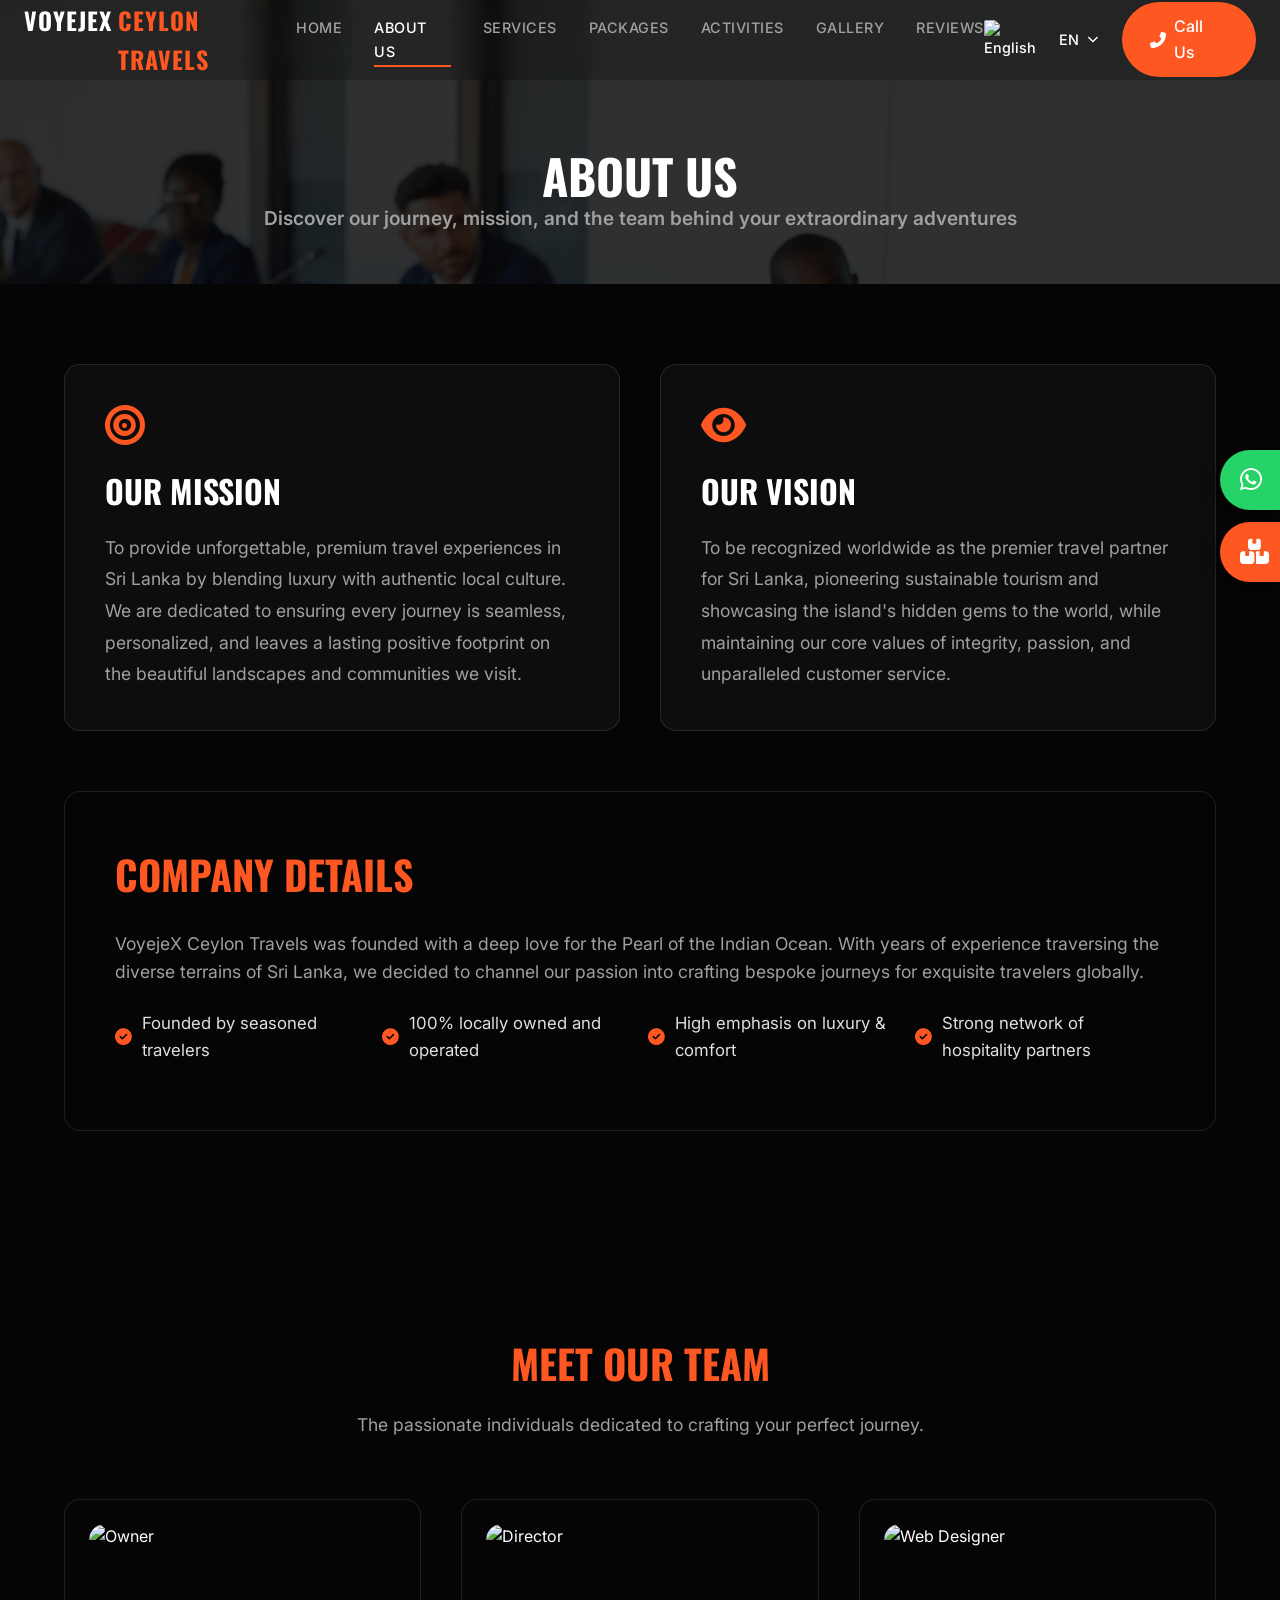
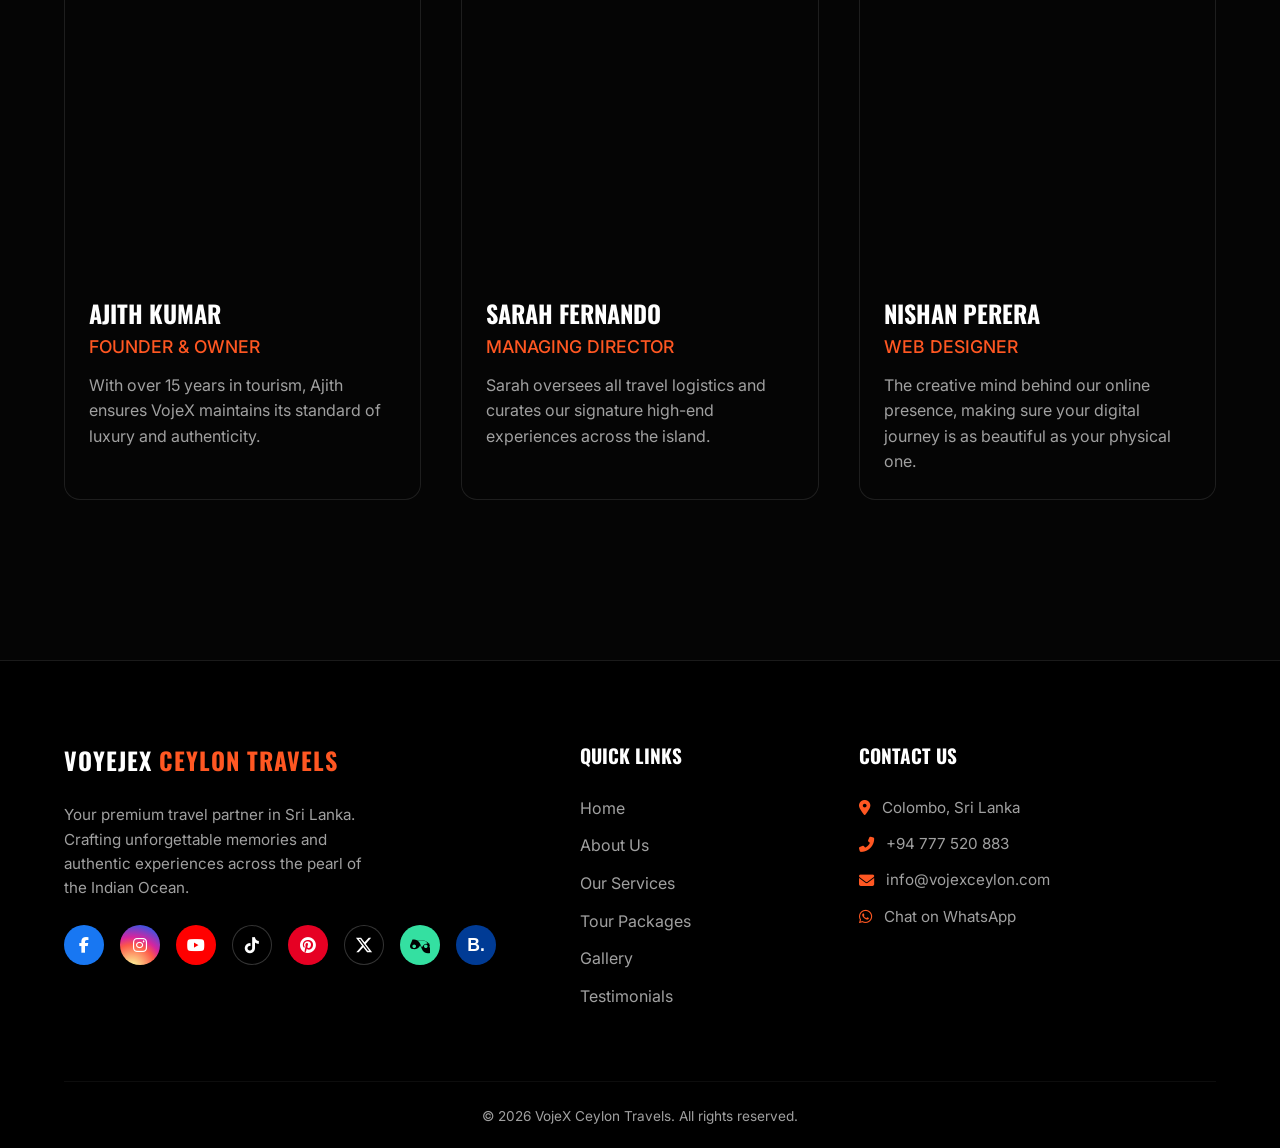
==== about.html @ 643b63f1 "Add files via upload" ====
<!DOCTYPE html>
<html lang="en">

<head>
    <meta charset="UTF-8">
    <meta name="viewport" content="width=device-width, initial-scale=1.0">
    <title>About Us - VojeX Ceylon Travels</title>
    <meta name="description"
        content="Discover our journey, mission, and the team behind your extraordinary adventures with VojeX Ceylon Travels.">
    <link
        href="https://fonts.googleapis.com/css2?family=Inter:wght@300;400;500;600&family=Oswald:wght@500;700&display=swap"
        rel="stylesheet">
    <link rel="stylesheet" href="https://cdnjs.cloudflare.com/ajax/libs/font-awesome/6.4.0/css/all.min.css">
    <link rel="stylesheet" href="styles.css">
</head>

<body>
    <!-- Header -->
    <header id="main-header">
        <div class="header-container">
            <a href="#" class="logo">
                <span class="logo-text">VoyejeX</span> <span class="logo-highlight">Ceylon Travels</span>
            </a>

            <nav class="desktop-nav" id="main-nav">
                <a href="index.html" class="nav-link">Home</a>
                <a href="about.html" class="nav-link active">About Us</a>
                <a href="index.html#services" class="nav-link">Services</a>
                <a href="packages.html" class="nav-link">Packages</a>
                <a href="index.html#activities" class="nav-link">Activities</a>
                <a href="gallery.html" class="nav-link">Gallery</a>
                <a href="index.html#reviews" class="nav-link">Reviews</a>
            </nav>

            <div class="header-actions">
                <div class="lang-container" style="position: relative;">
                    <div class="lang-switcher" id="lang-btn">
                        <img src="https://flagcdn.com/w20/gb.png" alt="English" id="current-lang-img">
                        <span id="current-lang-text">EN</span>
                        <i class="fas fa-chevron-down text-xs"></i>
                    </div>
                    <div class="lang-dropdown" id="lang-menu">
                        <a href="#" data-lang="en" data-flag="gb" class="lang-option"><img
                                src="https://flagcdn.com/w20/gb.png" alt="English"> English</a>
                        <a href="#" data-lang="ar" data-flag="sa" class="lang-option"><img
                                src="https://flagcdn.com/w20/sa.png" alt="Arabic"> Arabic</a>
                        <a href="#" data-lang="zh-CN" data-flag="cn" class="lang-option"><img
                                src="https://flagcdn.com/w20/cn.png" alt="Chinese"> Chinese</a>
                        <a href="#" data-lang="nl" data-flag="nl" class="lang-option"><img
                                src="https://flagcdn.com/w20/nl.png" alt="Dutch"> Dutch</a>
                        <a href="#" data-lang="fr" data-flag="fr" class="lang-option"><img
                                src="https://flagcdn.com/w20/fr.png" alt="French"> French</a>
                        <a href="#" data-lang="de" data-flag="de" class="lang-option"><img
                                src="https://flagcdn.com/w20/de.png" alt="German"> German</a>
                        <a href="#" data-lang="it" data-flag="it" class="lang-option"><img
                                src="https://flagcdn.com/w20/it.png" alt="Italian"> Italian</a>
                        <a href="#" data-lang="pt" data-flag="pt" class="lang-option"><img
                                src="https://flagcdn.com/w20/pt.png" alt="Portuguese"> Portuguese</a>
                        <a href="#" data-lang="ru" data-flag="ru" class="lang-option"><img
                                src="https://flagcdn.com/w20/ru.png" alt="Russian"> Russian</a>
                        <a href="#" data-lang="es" data-flag="es" class="lang-option"><img
                                src="https://flagcdn.com/w20/es.png" alt="Spanish"> Spanish</a>
                    </div>
                </div>
                <a href="tel:+94777520883" class="btn btn-primary btn-pill header-btn">
                    <i class="fas fa-phone-alt"></i> <span>Call Us</span>
                </a>
                <button class="hamburger" id="menu-btn" aria-label="Toggle Menu">
                    <span class="bar"></span>
                    <span class="bar"></span>
                    <span class="bar"></span>
                </button>
            </div>
        </div>
    </header>

    <main>
        <!-- Page Header -->
        <section class="page-header" id="about-page"
            style="padding-top: 150px; padding-bottom: 50px; text-align: center;">
            <div class="container fade-up">
                <h1 class="title" style="font-size: 3rem; color: white;">About Us</h1>
                <p class="subtitle"
                    style="color: var(--clr-text-muted); font-size: 1.2rem; text-transform: none; letter-spacing: normal;">
                    Discover our journey, mission, and the team behind your extraordinary adventures</p>
            </div>
        </section>

        <!-- Mission & Vision Section -->
        <section class="section about-info" style="padding-top: 80px;">
            <div class="container">
                <div class="about-grid">
                    <div class="about-card fade-up"
                        style="background: var(--clr-bg-card); padding: 40px; border-radius: var(--radius-card); border: 1px solid var(--clr-border);">
                        <i class="fas fa-bullseye text-primary" style="font-size: 2.5rem; margin-bottom: 20px;"></i>
                        <h2 style="font-size: 2rem; margin-bottom: 16px; color: white;">Our Mission</h2>
                        <p style="color: var(--clr-text-muted); font-size: 1.1rem; line-height: 1.8;">To provide
                            unforgettable, premium travel experiences in Sri Lanka by blending luxury with authentic
                            local culture. We are dedicated to ensuring every journey is seamless, personalized, and
                            leaves a lasting positive footprint on the beautiful landscapes and communities we visit.
                        </p>
                    </div>
                    <div class="about-card fade-up delay-1"
                        style="background: var(--clr-bg-card); padding: 40px; border-radius: var(--radius-card); border: 1px solid var(--clr-border);">
                        <i class="fas fa-eye text-primary" style="font-size: 2.5rem; margin-bottom: 20px;"></i>
                        <h2 style="font-size: 2rem; margin-bottom: 16px; color: white;">Our Vision</h2>
                        <p style="color: var(--clr-text-muted); font-size: 1.1rem; line-height: 1.8;">To be recognized
                            worldwide as the premier travel partner for Sri Lanka, pioneering sustainable tourism and
                            showcasing the island's hidden gems to the world, while maintaining our core values of
                            integrity, passion, and unparalleled customer service.</p>
                    </div>
                </div>

                <div class="company-details fade-up delay-2"
                    style="background: var(--clr-bg); padding: 50px; border-radius: var(--radius-card); border: 1px solid var(--clr-border); backdrop-filter: blur(10px);">
                    <h2 class="section-title" style="text-align: left; margin-bottom: 24px;">Company Details</h2>
                    <p style="color: var(--clr-text-muted); margin-bottom: 24px; font-size: 1.1rem;">VoyejeX Ceylon
                        Travels was founded with a deep love for the Pearl of the Indian Ocean. With years of experience
                        traversing the diverse terrains of Sri Lanka, we decided to channel our passion into crafting
                        bespoke journeys for exquisite travelers globally.</p>
                    <ul class="check-list"
                        style="display: grid; grid-template-columns: repeat(auto-fit, minmax(250px, 1fr)); gap: 16px; list-style: none;">
                        <li style="display: flex; align-items: center; gap: 10px;"><i
                                class="fas fa-check-circle text-primary"></i> Founded by seasoned travelers</li>
                        <li style="display: flex; align-items: center; gap: 10px;"><i
                                class="fas fa-check-circle text-primary"></i> 100% locally owned and operated</li>
                        <li style="display: flex; align-items: center; gap: 10px;"><i
                                class="fas fa-check-circle text-primary"></i> High emphasis on luxury & comfort</li>
                        <li style="display: flex; align-items: center; gap: 10px;"><i
                                class="fas fa-check-circle text-primary"></i> Strong network of hospitality partners
                        </li>
                    </ul>
                </div>
            </div>
        </section>

        <!-- Our Team Section -->
        <section class="section team-section" style="background-color: var(#ffffff);">
            <div class="container">
                <div class="section-header fade-up">
                    <h2 class="section-title">Meet Our Team</h2>
                    <p class="section-subtitle">The passionate individuals dedicated to crafting your perfect journey.
                    </p>
                </div>

                <div class="about-grid" style="grid-template-columns: repeat(auto-fit, minmax(300px, 1fr));">
                    <!-- Owner -->
                    <div class="team-card fade-up">
                        <div class="team-img">
                            <img src="https://images.unsplash.com/photo-1560250097-0b93528c311a?q=80&w=400&auto=format&fit=crop"
                                alt="Owner">
                        </div>
                        <h3 style="font-size: 1.5rem; color: white;">Ajith Kumar</h3>
                        <p class="text-primary"
                            style="font-weight: 500; font-size: 1.1rem; margin-bottom: 12px; text-transform: uppercase;">
                            Founder & Owner</p>
                        <p style="color: var(--clr-text-muted);">With over 15 years in tourism, Ajith ensures VojeX
                            maintains its standard of luxury and authenticity.</p>
                    </div>

                    <!-- Director -->
                    <div class="team-card fade-up delay-1">
                        <div class="team-img">
                            <img src="https://images.unsplash.com/photo-1573496359142-b8d87734a5a2?q=80&w=400&auto=format&fit=crop"
                                alt="Director">
                        </div>
                        <h3 style="font-size: 1.5rem; color: white;">Sarah Fernando</h3>
                        <p class="text-primary"
                            style="font-weight: 500; font-size: 1.1rem; margin-bottom: 12px; text-transform: uppercase;">
                            Managing Director</p>
                        <p style="color: var(--clr-text-muted);">Sarah oversees all travel logistics and curates our
                            signature high-end experiences across the island.</p>
                    </div>

                    <!-- Web Designer -->
                    <div class="team-card fade-up delay-2">
                        <div class="team-img">
                            <img src="https://images.unsplash.com/photo-1507003211169-0a1dd7228f2d?q=80&w=400&auto=format&fit=crop"
                                alt="Web Designer">
                        </div>
                        <h3 style="font-size: 1.5rem; color: white;">Nishan Perera</h3>
                        <p class="text-primary"
                            style="font-weight: 500; font-size: 1.1rem; margin-bottom: 12px; text-transform: uppercase;">
                            Web Designer</p>
                        <p style="color: var(--clr-text-muted);">The creative mind behind our online presence, making
                            sure your digital journey is as beautiful as your physical one.</p>
                    </div>
                </div>
            </div>
        </section>

    </main>

    <!-- Footer -->
    <footer class="site-footer" id="contact">
        <div class="container">
            <div class="footer-grid">
                <div class="footer-brand">
                    <a href="#" class="logo mb-4" style="display: inline-block;">
                        <span class="logo-text">VoyejeX</span> <span class="logo-highlight">Ceylon Travels</span>
                    </a>
                    <p class="footer-desc">Your premium travel partner in Sri Lanka. Crafting unforgettable memories and
                        authentic experiences across the pearl of the Indian Ocean.</p>
                    <div class="social-links">
                        <a href="https://www.facebook.com/" target="_blank"
                            style="background-color: #1877F2; color: white;" title="Facebook"><i
                                class="fab fa-facebook-f"></i></a>
                        <a href="https://www.instagram.com/" target="_blank"
                            style="background: radial-gradient(circle at 30% 107%, #fdf497 0%, #fdf497 5%, #fd5949 45%, #d6249f 60%, #285AEB 90%); color: white;"
                            title="Instagram"><i class="fab fa-instagram"></i></a>
                        <a href="https://www.youtube.com/" target="_blank"
                            style="background-color: #FF0000; color: white;" title="YouTube"><i
                                class="fab fa-youtube"></i></a>
                        <a href="https://www.tiktok.com/" target="_blank"
                            style="background-color: #000000; color: white; border: 1px solid rgba(255,255,255,0.2);"
                            title="TikTok"><i class="fab fa-tiktok"></i></a>
                        <a href="https://www.pinterest.com/" target="_blank"
                            style="background-color: #E60023; color: white;" title="Pinterest"><i
                                class="fab fa-pinterest"></i></a>
                        <a href="https://x.com/" target="_blank"
                            style="background-color: #000000; color: white; border: 1px solid rgba(255,255,255,0.2); display: flex; align-items: center; justify-content: center;"
                            title="X (Twitter)">
                            <svg xmlns="http://www.w3.org/2000/svg" height="18" viewBox="0 0 512 512" fill="white">
                                <path
                                    d="M389.2 48h70.6L305.6 224.2 487 464H345L233.7 318.6 106.5 464H35.8L200.7 275.5 26.8 48H172.4L273 180.4 389.2 48zM364.4 421.8h39.1L151.1 88h-42L364.4 421.8z" />
                            </svg>
                        </a>
                        <a href="https://www.tripadvisor.com/" target="_blank"
                            style="background-color: #34E0A1; color: black; display: flex; align-items: center; justify-content: center;"
                            title="TripAdvisor">
                            <svg xmlns="http://www.w3.org/2000/svg" height="20" viewBox="0 0 512 512" fill="black">
                                <path
                                    d="M495.9 220c-11.4-1.2-25.2-1.8-40.4-1.8-67.4 0-125.6 42.1-152.1 102.7l-47.3-102.7c-26.6-60.6-84.7-102.7-152.1-102.7-15.2 0-29.1 .6-40.4 1.8C25.5 221.7 0 252 0 289.4c0 38.3 29.5 70.3 67.4 72.1 11.4 1.2 25.2 1.8 40.4 1.8 67.4 0 125.6-42.1 152.1-102.7l47.3 102.7c26.6 60.6 84.7 102.7 152.1 102.7 15.2 0 29.1-.6 40.4-1.8 38-1.8 67.4-33.8 67.4-72.1 0-38.3-29.5-70.3-67.4-72.1zM107.8 335.6c-25.5 0-46.3-20.8-46.3-46.3 0-25.5 20.8-46.3 46.3-46.3 25.5 0 46.3 20.8 46.3 46.3 .1 25.5-20.7 46.3-46.3 46.3zm296.4 0c-25.5 0-46.3-20.8-46.3-46.3 0-25.5 20.8-46.3 46.3-46.3 25.5 0 46.3 20.8 46.3 46.3 0 25.5-20.8 46.3-46.3 46.3zM256 128C103.7 128 0 216.5 0 289.4 0 290 0 291.8 .1 292.4 11.5 264.4 34.2 240.2 63.8 227.6 64.9 175.7 149.2 134.1 256 134.1s191.1 41.6 192.2 93.5c29.7 12.6 52.3 36.8 63.7 64.8 .1-.6 .1-2.4 .1-3 0-72.9-103.7-161.4-256-161.4z" />
                            </svg>
                        </a>
                        <a href="https://www.booking.com/" target="_blank"
                            style="background-color: #003B95; color: white; font-family: Arial, sans-serif; font-weight: 800; font-size: 1.1rem; text-decoration: none;"
                            title="Booking.com">B.</a>
                    </div>
                </div>
                <div class="footer-links">
                    <h3>Quick Links</h3>
                    <ul>
                        <li><a href="index.html">Home</a></li>
                        <li><a href="about.html">About Us</a></li>
                        <li><a href="index.html#services">Our Services</a></li>
                        <li><a href="packages.html">Tour Packages</a></li>
                        <li><a href="gallery.html">Gallery</a></li>
                        <li><a href="index.html#reviews">Testimonials</a></li>
                    </ul>
                </div>

                <div class="footer-contact">
                    <h3>Contact Us</h3>
                    <ul>
                        <li><i class="fas fa-map-marker-alt text-primary"></i> Colombo, Sri Lanka</li>
                        <li><i class="fas fa-phone-alt text-primary"></i> <a href="tel:+94777520883">+94 777 520 883</a>
                        </li>
                        <li><i class="fas fa-envelope text-primary"></i> <a
                                href="mailto:info@vojexceylon.com">info@vojexceylon.com</a></li>
                        <li><i class="fab fa-whatsapp text-primary"></i> <a href="https://wa.me/94777520883">Chat on
                                WhatsApp</a></li>
                    </ul>
                </div>
            </div>

            <div class="footer-bottom">
                <p>&copy; 2026 VojeX Ceylon Travels. All rights reserved.</p>
            </div>
        </div>
    </footer>

    <!-- Sticky Side Buttons -->
    <div class="sticky-side-btns fade-up delay-2">
        <a href="https://wa.me/94777520883" target="_blank" class="side-btn btn-whatsapp" title="Book a Trip">
            <i class="fab fa-whatsapp"></i> <span>Book a Trip</span>
        </a>
        <a href="packages.html" class="side-btn btn-packages" title="View Packages">
            <i class="fas fa-boxes"></i> <span>View Packages</span>
        </a>
    </div>

    <div id="google_translate_element" style="display: none;"></div>
    <script type="text/javascript">
        function googleTranslateElementInit() {
            new google.translate.TranslateElement({ pageLanguage: 'en', includedLanguages: 'en,ar,zh-CN,nl,fr,de,it,pt,ru,es', autoDisplay: false }, 'google_translate_element');
        }
    </script>
    <script type="text/javascript"
        src="https://translate.google.com/translate_a/element.js?cb=googleTranslateElementInit"></script>
    <script src="script.js"></script>
</body>

</html>
---- styles.css ----
:root {
    /* Color Palette */
    --clr-bg: rgba(5, 5, 5, 0.6);
    --clr-bg-card: rgba(18, 18, 18, 0.7);
    --clr-primary: #FF5722;
    --clr-primary-hover: #E64A19;
    --clr-text: #FFFFFF;
    --clr-text-muted: #A0A0A0;
    --clr-border: rgba(255, 255, 255, 0.1);
    --clr-overlay: rgba(0, 0, 0, 0.6);

    /* Typography */
    --font-heading: 'Oswald', sans-serif;
    --font-body: 'Inter', sans-serif;

    /* Variables */
    --header-height: 80px;
    --transition-fast: 0.2s ease;
    --transition-normal: 0.3s ease;
    --transition-slow: 0.5s ease;
    --radius-pill: 50px;
    --radius-card: 16px;
}

* {
    margin: 0;
    padding: 0;
    box-sizing: border-box;
}

html {
    scroll-behavior: smooth;
}

body {
    font-family: var(--font-body);
    background-color: #050505;
    background-size: cover;
    background-position: center;
    background-attachment: fixed;
    color: var(--clr-text);
    line-height: 1.6;
    overflow-x: hidden;
}

/* Typography Utility */
h1,
h2,
h3,
h4,
h5,
h6 {
    font-family: var(--font-heading);
    text-transform: uppercase;
    font-weight: 700;
}

a {
    text-decoration: none;
    color: inherit;
}

ul {
    list-style: none;
}

/* Buttons */
.btn {
    display: inline-flex;
    align-items: center;
    justify-content: center;
    gap: 8px;
    padding: 12px 28px;
    font-family: var(--font-body);
    font-weight: 500;
    font-size: 1rem;
    cursor: pointer;
    transition: all var(--transition-normal);
    border: none;
    outline: none;
}

.btn-pill {
    border-radius: var(--radius-pill);
}

.btn-primary {
    background-color: var(--clr-primary);
    color: white;
}

.btn-primary:hover {
    background-color: var(--clr-primary-hover);
    transform: translateY(-2px);
    box-shadow: 0 4px 12px rgba(255, 87, 34, 0.3);
}

.btn-white {
    background-color: white;
    color: black;
}

.btn-white:hover {
    background-color: #f0f0f0;
    transform: translateY(-2px);
    box-shadow: 0 4px 12px rgba(255, 255, 255, 0.2);
}

.btn-ghost {
    background-color: transparent;
    color: white;
    border: 2px solid white;
}

.btn-ghost:hover {
    background-color: white;
    color: black;
    transform: translateY(-2px);
}

/* Header */
#main-header {
    position: fixed;
    top: 0;
    left: 0;
    width: 100%;
    height: var(--header-height);
    background-color: rgba(0, 0, 0, 0.2);
    backdrop-filter: blur(10px);
    -webkit-backdrop-filter: blur(10px);
    z-index: 1000;
    transition: background-color var(--transition-normal), border-bottom var(--transition-normal);
    border-bottom: 1px solid transparent;
}

#main-header.scrolled {
    background-color: rgba(5, 5, 5, 0.8);
    backdrop-filter: blur(15px);
    -webkit-backdrop-filter: blur(15px);
    border-bottom: 1px solid var(--clr-border);
}

.header-container {
    max-width: 1400px;
    margin: 0 auto;
    padding: 0 24px;
    height: 100%;
    display: flex;
    align-items: center;
    justify-content: space-between;
}

.logo {
    font-family: var(--font-heading);
    font-size: 1.5rem;
    font-weight: 700;
    letter-spacing: 1px;
    text-transform: uppercase;
    display: flex;
    align-items: baseline;
    gap: 6px;
}

.logo-text {
    color: white;
}

.logo-highlight {
    color: var(--clr-primary);
}

.desktop-nav {
    display: flex;
    gap: 32px;
}

.nav-link {
    font-size: 0.9rem;
    font-weight: 500;
    color: var(--clr-text-muted);
    text-transform: uppercase;
    letter-spacing: 0.5px;
    transition: color var(--transition-fast);
    position: relative;
}

.nav-link:hover,
.nav-link.active {
    color: white;
}

.nav-link::after {
    content: '';
    position: absolute;
    bottom: -4px;
    left: 0;
    width: 0%;
    height: 2px;
    background-color: var(--clr-primary);
    transition: width var(--transition-normal);
}

.nav-link:hover::after,
.nav-link.active::after {
    width: 100%;
}

.header-actions {
    display: flex;
    align-items: center;
    gap: 24px;
}

.lang-switcher {
    display: flex;
    align-items: center;
    gap: 8px;
    cursor: pointer;
    font-size: 0.9rem;
    font-weight: 500;
}

.lang-switcher img {
    border-radius: 2px;
}

.lang-dropdown {
    position: absolute;
    top: 100%;
    right: 0;
    margin-top: 10px;
    background-color: var(--clr-bg-card);
    border: 1px solid var(--clr-border);
    border-radius: 8px;
    padding: 8px 0;
    min-width: 140px;
    display: flex;
    flex-direction: column;
    opacity: 0;
    visibility: hidden;
    transform: translateY(-10px);
    transition: all var(--transition-fast);
    box-shadow: 0 10px 25px rgba(0, 0, 0, 0.5);
    z-index: 100;
}

.lang-dropdown.show {
    opacity: 1;
    visibility: visible;
    transform: translateY(0);
}

.lang-option {
    display: flex;
    align-items: center;
    gap: 12px;
    padding: 10px 16px;
    color: var(--clr-text);
    transition: background-color var(--transition-fast);
    font-size: 0.9rem;
}

.lang-option:hover {
    background-color: rgba(255, 255, 255, 0.05);
    color: var(--clr-primary);
}

.lang-option img {
    border-radius: 2px;
    width: 20px;
}

.text-xs {
    font-size: 0.7rem;
}

.hamburger {
    display: none;
    flex-direction: column;
    gap: 5px;
    background: transparent;
    border: none;
    cursor: pointer;
    z-index: 1001;
}

.hamburger .bar {
    width: 24px;
    height: 2px;
    background-color: white;
    transition: all var(--transition-normal);
}

/* Desktop Only Adjustments */
@media (max-width: 992px) {
    .desktop-nav {
        position: fixed;
        top: 0;
        right: -100%;
        width: 100%;
        height: 100vh;
        background-color: var(--clr-bg);
        flex-direction: column;
        align-items: center;
        justify-content: center;
        gap: 40px;
        transition: right var(--transition-normal);
        z-index: 999;
    }

    .desktop-nav.open {
        right: 0;
    }

    .nav-link {
        font-size: 1.5rem;
    }

    .hamburger {
        display: flex;
    }

    .header-btn {
        display: none;
    }
}

/* Animations */
.fade-up {
    opacity: 0;
    transform: translateY(30px);
    transition: opacity 0.8s ease, transform 0.8s cubic-bezier(0.2, 0.8, 0.2, 1);
}

.fade-up.in-view {
    opacity: 1;
    transform: translateY(0);
}

.delay-1 {
    transition-delay: 0.1s;
}

.delay-2 {
    transition-delay: 0.2s;
}

.delay-3 {
    transition-delay: 0.3s;
}

.delay-4 {
    transition-delay: 0.4s;
}

/* Hero Section */
.hero {
    position: relative;
    height: 100vh;
    min-height: 600px;
    display: flex;
    align-items: center;
    justify-content: center;
    overflow: hidden;
}

.hero-bg {
    position: absolute;
    top: 0;
    left: 0;
    width: 100%;
    height: 100%;
    z-index: -1;
}

.hero-bg-text {
    position: absolute;
    top: 50%;
    left: 50%;
    transform: translate(-50%, -50%);
    font-size: 15vw;
    color: transparent;
    -webkit-text-stroke: 1px rgba(255, 255, 255, 0.1);
    white-space: nowrap;
    z-index: 1;
    pointer-events: none;
    user-select: none;
}

@keyframes heroZoom {
    0% {
        transform: scale(1);
    }

    50% {
        transform: scale(1.08);
    }

    100% {
        transform: scale(1);
    }
}

.hero-img {
    width: 100%;
    height: 100%;
    object-fit: cover;
    object-position: center;
    animation: heroZoom 25s infinite ease-in-out;
}

.hero-overlay {
    position: absolute;
    top: 0;
    left: 0;
    width: 100%;
    height: 100%;
    background: linear-gradient(to bottom, rgba(0, 0, 0, 0.4) 0%, rgba(0, 0, 0, 0.8) 100%);
    z-index: 2;
}

.hero-content {
    position: absolute;
    text-align: left;
    max-width: 900px;
    padding: 0 8%;
    left: 0;
    margin-top: var(--header-height);
}

.hero-content-inner {
    display: flex;
    flex-direction: column;
    align-items: flex-start;
    gap: 15px;
}

.subtitle {
    color: var(--clr-primary);
    text-transform: uppercase;
    letter-spacing: 4px;
    font-weight: 600;
    font-size: 0.95rem;
    margin-bottom: 0px;
}

.title {
    font-size: clamp(2.5rem, 5vw, 4.5rem);
    line-height: 1.1;
    text-transform: uppercase;
}

.hero-btns {
    display: flex;
    gap: 16px;
    margin-top: 16px;
}

@media (max-width: 576px) {
    .hero-btns {
        flex-direction: column;
        width: 100%;
    }

    .hero-btns .btn {
        width: 100%;
    }
}

/* Layout Utilities */
.container {
    max-width: 1200px;
    margin: 0 auto;
    padding: 0 24px;
}

.section {
    padding: 100px 0;
}

.section-header {
    text-align: center;
    margin-bottom: 60px;
}

.section-title {
    font-size: 2.5rem;
    color: var(--clr-primary);
    margin-bottom: 16px;
    position: relative;
    display: inline-block;
}

.section-subtitle {
    font-size: 1.1rem;
    color: var(--clr-text-muted);
    max-width: 600px;
    margin: 0 auto;
}

/* Services */
.services-grid {
    display: grid;
    grid-template-columns: repeat(auto-fit, minmax(300px, 1fr));
    gap: 32px;
}

.service-card {
    position: relative;
    border-radius: var(--radius-card);
    overflow: hidden;
    aspect-ratio: 3/4;
    cursor: pointer;
    box-shadow: 0 10px 30px rgba(0, 0, 0, 0.5);
    transition: transform var(--transition-normal);
}

.service-card:hover {
    transform: translateY(-10px);
}

.service-bg {
    position: absolute;
    top: 0;
    left: 0;
    width: 100%;
    height: 100%;
    object-fit: cover;
    transition: transform var(--transition-slow);
}

.service-card:hover .service-bg {
    transform: scale(1.05);
}

.service-overlay {
    position: absolute;
    top: 0;
    left: 0;
    width: 100%;
    height: 100%;
    background: linear-gradient(to top, rgba(0, 0, 0, 0.9) 0%, rgba(0, 0, 0, 0.4) 50%, rgba(0, 0, 0, 0.2) 100%);
    z-index: 1;
}

.service-content {
    position: absolute;
    bottom: 0;
    left: 0;
    width: 100%;
    padding: 32px;
    z-index: 2;
    display: flex;
    flex-direction: column;
    align-items: flex-start;
}

.service-icon {
    width: 50px;
    height: 50px;
    background-color: var(--clr-primary);
    border-radius: 50%;
    display: flex;
    align-items: center;
    justify-content: center;
    font-size: 1.2rem;
    margin-bottom: 20px;
    transition: background-color var(--transition-normal);
}

.service-card:hover .service-icon {
    background-color: white;
    color: var(--clr-primary);
}

.service-content h3 {
    font-size: 1.5rem;
    margin-bottom: 12px;
}

.service-content p {
    color: var(--clr-text-muted);
    font-size: 0.95rem;
    margin-bottom: 20px;
    line-height: 1.5;
    opacity: 0.8;
}

.tag {
    display: inline-block;
    padding: 6px 12px;
    background-color: rgba(255, 255, 255, 0.1);
    backdrop-filter: blur(5px);
    border-radius: 20px;
    font-size: 0.75rem;
    text-transform: uppercase;
    letter-spacing: 1px;
    font-weight: 600;
}

/* Popular Tours */
.popular-tours {
    background-color: var(--clr-bg-card);
}

.tours-grid {
    display: grid;
    grid-template-columns: repeat(auto-fit, minmax(320px, 1fr));
    gap: 32px;
}

.tour-card {
    background-color: var(--clr-bg);
    backdrop-filter: blur(12px);
    -webkit-backdrop-filter: blur(12px);
    border-radius: var(--radius-card);
    overflow: hidden;
    position: relative;
    border: 1px solid var(--clr-border);
    transition: all var(--transition-normal);
}

.tour-card:hover {
    transform: translateY(-8px);
    border-color: var(--clr-primary);
    box-shadow: 0 10px 40px rgba(255, 87, 34, 0.1);
}

.tour-img-wrap {
    position: relative;
    height: 240px;
    overflow: hidden;
}

.tour-img-wrap img {
    width: 100%;
    height: 100%;
    object-fit: cover;
    transition: transform var(--transition-slow);
}

.tour-card:hover .tour-img-wrap img {
    transform: scale(1.08);
}

.floating-tag {
    position: absolute;
    top: 16px;
    left: 16px;
    background-color: var(--clr-primary);
    color: white;
    padding: 4px 12px;
    border-radius: 4px;
    font-size: 0.75rem;
    font-weight: 700;
    letter-spacing: 1px;
    box-shadow: 0 4px 10px rgba(0, 0, 0, 0.3);
}

.tour-info {
    padding: 24px;
    position: relative;
}

.tour-meta {
    display: flex;
    justify-content: space-between;
    font-size: 0.85rem;
    color: var(--clr-text-muted);
    margin-bottom: 12px;
}

.tour-meta span {
    display: flex;
    align-items: center;
    gap: 6px;
}

.tour-info h3 {
    font-size: 1.4rem;
    margin-bottom: 16px;
    letter-spacing: 0.5px;
}

.tour-rating {
    display: flex;
    align-items: center;
    gap: 4px;
    font-size: 0.9rem;
    margin-bottom: 8px;
}

.text-primary {
    color: var(--clr-primary);
}

.tour-rating span {
    color: var(--clr-text-muted);
    margin-left: 8px;
}

.btn-circle {
    position: absolute;
    bottom: 24px;
    right: 24px;
    width: 44px;
    height: 44px;
    background-color: rgba(255, 255, 255, 0.05);
    border: 1px solid var(--clr-border);
    border-radius: 50%;
    display: flex;
    align-items: center;
    justify-content: center;
    color: var(--clr-primary);
    transition: all var(--transition-normal);
}

.tour-card:hover .btn-circle {
    background-color: var(--clr-primary);
    color: white;
    transform: rotate(-45deg);
}

/* Activities Slider */
.activities {
    background-color: var(--clr-bg);
}

.activities-slider {
    width: 100%;
    overflow-x: auto;
    padding-bottom: 24px;
    scrollbar-width: none;
    /* Firefox */
}

.activities-slider::-webkit-scrollbar {
    display: none;
    /* Chrome/Safari */
}

.activity-slider-track {
    display: inline-flex;
    gap: 24px;
    padding: 10px 0;
}

.activity-card {
    min-width: 400px;
    height: 280px;
    border-radius: var(--radius-card);
    position: relative;
    overflow: hidden;
    cursor: pointer;
    box-shadow: 0 5px 20px rgba(0, 0, 0, 0.4);
    transition: transform var(--transition-normal);
}

@media (max-width: 768px) {
    .activity-card {
        min-width: 300px;
        height: 220px;
    }
}

.activity-card:hover {
    transform: translateY(-8px);
}

.activity-card img {
    width: 100%;
    height: 100%;
    object-fit: cover;
    transition: transform var(--transition-slow);
}

.activity-card:hover img {
    transform: scale(1.08);
}

.activity-overlay {
    position: absolute;
    top: 0;
    left: 0;
    width: 100%;
    height: 100%;
    background: linear-gradient(to top, rgba(0, 0, 0, 0.9) 0%, rgba(0, 0, 0, 0.1) 100%);
}

.activity-content {
    position: absolute;
    bottom: 0;
    left: 0;
    width: 100%;
    padding: 24px;
    z-index: 2;
}

.activity-content h3 {
    font-size: 1.3rem;
    margin: 8px 0;
}

.activity-content p {
    font-size: 0.9rem;
    color: var(--clr-text-muted);
    line-height: 1.4;
}

/* Why Choose Us */
.why-us {
    background-color: var(--clr-bg-card);
    overflow: hidden;
}

.why-us-container {
    display: flex;
    align-items: center;
    justify-content: space-between;
    gap: 60px;
}

@media (max-width: 992px) {
    .why-us-container {
        flex-direction: column;
    }
}

.why-us-content {
    flex: 1;
}

.mb-4 {
    margin-bottom: 24px;
}

.mt-4 {
    margin-top: 24px;
}

.check-list {
    margin-top: 24px;
}

.check-list li {
    display: flex;
    align-items: center;
    gap: 12px;
    margin-bottom: 16px;
    font-size: 1.05rem;
    color: #e0e0e0;
}

.why-us-visuals {
    flex: 1;
    position: relative;
    height: 500px;
    width: 100%;
    perspective: 1000px;
}

.polaroid {
    background: white;
    padding: 10px 10px 40px 10px;
    border-radius: 4px;
    box-shadow: 0 15px 35px rgba(0, 0, 0, 0.5);
    position: absolute;
    transition: transform var(--transition-normal);
    width: 260px;
    height: 320px;
}

.polaroid:hover {
    z-index: 10;
    box-shadow: 0 20px 40px rgba(0, 0, 0, 0.8);
}

.polaroid img {
    width: 100%;
    height: 100%;
    object-fit: cover;
    background-color: #eee;
}

.p-1 {
    top: 20px;
    left: 10%;
    transform: rotate(-10deg);
    z-index: 3;
}

.p-1:hover {
    transform: rotate(-5deg) scale(1.05);
}

.p-2 {
    top: 80px;
    left: 35%;
    transform: rotate(5deg);
    z-index: 2;
}

.p-2:hover {
    transform: rotate(0deg) scale(1.05);
}

.p-3 {
    top: 140px;
    left: 60%;
    transform: rotate(-5deg);
    z-index: 1;
}

.p-3:hover {
    transform: rotate(0deg) scale(1.05);
}

@media (max-width: 576px) {
    .why-us-visuals {
        height: 400px;
    }

    .polaroid {
        width: 180px;
        height: 220px;
    }

    .p-1 {
        left: 0;
    }

    .p-2 {
        left: 25%;
        top: 60px;
    }

    .p-3 {
        left: 50%;
        top: 120px;
    }
}

/* Reviews */
.reviews {
    background-color: var(--clr-bg);
}

.reviews-grid {
    display: grid;
    grid-template-columns: repeat(auto-fit, minmax(350px, 1fr));
    gap: 32px;
}

.review-card {
    background-color: var(--clr-bg-card);
    padding: 40px;
    border-radius: var(--radius-card);
    position: relative;
    border-top: 4px solid var(--clr-primary);
}

.quote-icon {
    font-size: 2.5rem;
    color: rgba(255, 87, 34, 0.2);
    position: absolute;
    top: 30px;
    right: 30px;
}

.review-stars {
    margin-bottom: 20px;
}

.review-text {
    font-size: 1.1rem;
    font-style: italic;
    line-height: 1.6;
    margin-bottom: 30px;
    color: #e0e0e0;
}

.reviewer h4 {
    font-size: 1.1rem;
    margin-bottom: 4px;
    text-transform: none;
}

.reviewer span {
    font-size: 0.85rem;
    color: var(--clr-text-muted);
}

/* Footer */
.site-footer {
    background-color: #000;
    padding: 80px 0 20px;
    border-top: 1px solid var(--clr-border);
}

.footer-grid {
    display: grid;
    grid-template-columns: 2fr 1fr 1.5fr;
    gap: 40px;
    margin-bottom: 60px;
}

@media (max-width: 768px) {
    .footer-grid {
        grid-template-columns: 1fr;
    }
}

.footer-desc {
    color: var(--clr-text-muted);
    font-size: 0.95rem;
    max-width: 320px;
    margin-bottom: 24px;
}

.social-links {
    display: flex;
    gap: 16px;
}

.social-links a {
    display: flex;
    align-items: center;
    justify-content: center;
    width: 40px;
    height: 40px;
    background-color: rgba(255, 255, 255, 0.05);
    border-radius: 50%;
    color: white;
    transition: all var(--transition-normal);
}

.social-links a:hover {
    background-color: var(--clr-primary);
    transform: translateY(-3px);
}

.footer-links h3,
.footer-contact h3 {
    font-size: 1.2rem;
    margin-bottom: 24px;
}

.footer-links ul li,
.footer-contact ul li {
    margin-bottom: 12px;
}

.footer-links a {
    color: var(--clr-text-muted);
    transition: color var(--transition-fast);
}

.footer-links a:hover {
    color: var(--clr-primary);
    padding-left: 5px;
}

.footer-contact li {
    display: flex;
    align-items: center;
    gap: 12px;
    color: var(--clr-text-muted);
    font-size: 0.95rem;
}

.footer-contact a {
    color: var(--clr-text-muted);
    transition: color var(--transition-fast);
}

.footer-contact a:hover {
    color: var(--clr-primary);
}

.footer-bottom {
    text-align: center;
    padding-top: 24px;
    border-top: 1px solid rgba(255, 255, 255, 0.05);
    color: var(--clr-text-muted);
    font-size: 0.85rem;
}

/* Sticky Side Buttons */
.sticky-side-btns {
    position: fixed;
    right: 0;
    top: 50%;
    transform: translateY(-50%);
    display: flex;
    flex-direction: column;
    gap: 12px;
    z-index: 1000;
}

.side-btn {
    display: flex;
    align-items: center;
    justify-content: flex-start;
    width: 60px;
    height: 60px;
    border-radius: 30px 0 0 30px;
    background-color: var(--clr-primary);
    color: white;
    font-size: 1.6rem;
    padding-left: 20px;
    overflow: hidden;
    transition: all 0.3s ease;
    box-shadow: -4px 4px 15px rgba(0, 0, 0, 0.5);
    text-decoration: none;
}

.side-btn.btn-whatsapp {
    background-color: #25D366;
}

.side-btn.btn-packages {
    background-color: var(--clr-primary);
}

.side-btn span {
    font-size: 1rem;
    font-weight: 600;
    font-family: var(--font-body);
    margin-left: 15px;
    white-space: nowrap;
    opacity: 0;
    transition: opacity 0.2s ease;
}

.side-btn:hover {
    width: 220px;
}

.side-btn:hover span {
    opacity: 1;
}

/* Package Filters */
.package-filters {
    display: flex;
    overflow-x: auto;
    gap: 12px;
    padding: 20px 0;
    margin-bottom: 40px;
    scrollbar-width: none;
}

.package-filters::-webkit-scrollbar {
    display: none;
}

.filter-btn {
    padding: 10px 24px;
    border: 1px solid rgba(255, 255, 255, 0.1);
    background: transparent;
    color: var(--clr-text-muted);
    border-radius: 30px;
    cursor: pointer;
    white-space: nowrap;
    transition: all 0.3s ease;
    font-family: var(--font-body);
    font-size: 0.95rem;
    font-weight: 500;
}

.filter-btn.active,
.filter-btn:hover {
    background: var(--clr-primary);
    border-color: var(--clr-primary);
    color: white;
}

/* Clickable tour card */
.tour-card {
    cursor: pointer;
    transition: all 0.4s cubic-bezier(0.2, 0.8, 0.2, 1);
}

.tour-card:hover {
    transform: translateY(-10px);
}

/* Tour Modal Overlay */
.tour-modal-overlay {
    position: fixed;
    top: 0;
    left: 0;
    right: 0;
    bottom: 0;
    background: rgba(0, 0, 0, 0.85);
    backdrop-filter: blur(5px);
    z-index: 2000;
    display: flex;
    align-items: center;
    justify-content: center;
    opacity: 0;
    pointer-events: none;
    transition: opacity 0.3s ease;
}

.tour-modal-overlay.active {
    opacity: 1;
    pointer-events: all;
}

.tour-modal-content {
    background: var(--clr-bg-card);
    width: 90%;
    max-width: 650px;
    border-radius: 20px;
    overflow: hidden;
    position: relative;
    transform: translateY(40px) scale(0.95);
    transition: all 0.4s cubic-bezier(0.2, 0.8, 0.2, 1);
    box-shadow: 0 15px 50px rgba(0, 0, 0, 0.7);
    max-height: 90vh;
    display: flex;
    flex-direction: column;
}

.tour-modal-overlay.active .tour-modal-content {
    transform: translateY(0) scale(1);
}

.close-modal {
    position: absolute;
    top: 20px;
    right: 20px;
    background: rgba(0, 0, 0, 0.6);
    color: white;
    border: none;
    width: 40px;
    height: 40px;
    border-radius: 50%;
    cursor: pointer;
    z-index: 10;
    transition: background 0.3s;
    display: flex;
    align-items: center;
    justify-content: center;
    font-size: 1.2rem;
}

.close-modal:hover {
    background: var(--clr-primary);
}

.modal-body {
    padding: 30px;
    overflow-y: auto;
    scrollbar-width: thin;
    scrollbar-color: var(--clr-primary) var(--clr-bg);
}

.modal-body img {
    width: 100%;
    height: 350px;
    object-fit: cover;
    border-radius: 12px;
    margin-bottom: 24px;
}

.modal-body h2 {
    font-size: 2rem;
    margin-bottom: 12px;
    font-family: var(--font-heading);
    color: white;
}

.modal-meta {
    display: flex;
    flex-wrap: wrap;
    gap: 20px;
    color: var(--clr-text-muted);
    margin-bottom: 20px;
    font-size: 0.95rem;
}

.modal-meta span {
    display: flex;
    align-items: center;
    gap: 8px;
}

.modal-meta i {
    color: var(--clr-primary);
}

#modal-desc {
    line-height: 1.6;
    color: var(--clr-text-muted);
    font-size: 1.05rem;
}

/* Reviews Slider */
.reviews-slider {
    width: 100%;
    overflow-x: auto;
    padding-bottom: 30px;
    scrollbar-width: none;
}

.reviews-slider::-webkit-scrollbar {
    display: none;
}

.reviews-slider-track {
    display: flex;
    gap: 30px;
    width: max-content;
    padding: 10px 0;
    transition: transform 0.5s linear;
}

.review-card {
    width: 350px;
    height: 350px;
    background-color: var(--clr-bg-card);
    backdrop-filter: blur(12px);
    -webkit-backdrop-filter: blur(12px);
    border: 1px solid var(--clr-border);
    border-radius: var(--radius-card);
    padding: 35px;
    position: relative;
    box-shadow: 0 10px 30px rgba(0, 0, 0, 0.3);
    white-space: normal;
    display: flex;
    flex-direction: column;
}

@media (max-width: 768px) {
    .review-card {
        width: 300px;
        height: 300px;
        padding: 25px;
    }
}

.quote-icon {
    font-size: 2.5rem;
    color: var(--clr-primary);
    opacity: 0.2;
    position: absolute;
    top: 30px;
    right: 30px;
}

.review-stars {
    margin-bottom: 15px;
    display: flex;
    gap: 4px;
    font-size: 1.1rem;
}

.review-text {
    flex-grow: 1;
    overflow-y: auto;
    scrollbar-width: none;
    font-size: 1.05rem;
    font-style: italic;
    color: var(--clr-text);
    margin-bottom: 20px;
    line-height: 1.5;
}

.review-text::-webkit-scrollbar {
    display: none;
}

.reviewer {
    margin-top: auto;
}

.reviewer h4 {
    font-size: 1.1rem;
    color: var(--clr-primary);
    margin-bottom: 5px;
}

.reviewer span {
    font-size: 0.85rem;
    color: var(--clr-text-muted);
}

/* Review Form Modal */
.review-modal-overlay {
    position: fixed;
    top: 0;
    left: 0;
    right: 0;
    bottom: 0;
    background: rgba(0, 0, 0, 0.85);
    backdrop-filter: blur(5px);
    z-index: 2000;
    display: flex;
    align-items: center;
    justify-content: center;
    opacity: 0;
    pointer-events: none;
    transition: opacity 0.3s ease;
}

.review-modal-overlay.active {
    opacity: 1;
    pointer-events: all;
}

.review-form-container {
    background: var(--clr-bg-card);
    width: 90%;
    max-width: 500px;
    border-radius: 20px;
    padding: 40px;
    position: relative;
    transform: translateY(40px) scale(0.95);
    transition: all 0.4s cubic-bezier(0.2, 0.8, 0.2, 1);
    border: 1px solid var(--clr-border);
    box-shadow: 0 15px 50px rgba(0, 0, 0, 0.7);
}

.review-modal-overlay.active .review-form-container {
    transform: translateY(0) scale(1);
}

.form-group {
    margin-bottom: 20px;
}

.form-group label {
    display: block;
    margin-bottom: 8px;
    color: var(--clr-text-muted);
    font-size: 0.9rem;
}

.form-control {
    width: 100%;
    padding: 12px 16px;
    background: rgba(0, 0, 0, 0.5);
    border: 1px solid var(--clr-border);
    border-radius: 8px;
    color: white;
    font-family: var(--font-body);
}

.form-control:focus {
    outline: none;
    border-color: var(--clr-primary);
}

textarea.form-control {
    resize: vertical;
    min-height: 100px;
}

.star-rating-select {
    display: flex;
    gap: 10px;
    font-size: 1.8rem;
    cursor: pointer;
    color: rgba(255, 255, 255, 0.2);
    margin-bottom: 24px;
}

.star-rating-select i.active,
.star-rating-select i:hover {
    color: var(--clr-primary);
    text-shadow: 0 0 10px rgba(255, 87, 34, 0.5);
}

/* Section Specific Background Images */
#services {
    background-image: linear-gradient(rgba(5, 5, 5, 0.6), rgba(5, 5, 5, 0.6)), url(images/CityOfDreams.jpg);
    background-size: cover;
    background-position: center;
    background-attachment: fixed;
}

#activities {
    background-image: linear-gradient(rgba(5, 5, 5, 0.6), rgba(5, 5, 5, 0.6)), url('images/Train.jpg');
    background-size: cover;
    background-position: center;
    background-attachment: fixed;
}

#about {
    background-image: linear-gradient(rgba(5, 5, 5, 0.6), rgba(5, 5, 5, 0.6)), url(images/508898916.jpg);
    background-size: cover;
    background-position: center;
    background-attachment: fixed;
}

#reviews {
    background-image: linear-gradient(rgba(255, 251, 251, 0.975), rgba(255, 255, 255, 0.997)), url('https://images.unsplash.com/photo-1546708973-c3df9dbdf322?q=80&w=1920&auto=format&fit=crop');
    background-size: cover;
    background-position: center;
    background-attachment: fixed;
}

#packages,
#gallery {
    background-image: linear-gradient(rgba(5, 5, 5, 0.6), rgba(5, 5, 5, 0.6)), url(images/cloud.jpg);
    background-size: cover;
    background-position: center;
    background-attachment: fixed;
}

.modal-footer {
    padding: 24px 30px;
    background: rgba(0, 0, 0, 0.3);
    border-top: 1px solid rgba(255, 255, 255, 0.05);
}

.btn-whatsapp-book {
    background: #25D366;
    color: white;
    border: none;
    font-size: 1.1rem;
    display: flex;
    align-items: center;
    justify-content: center;
    text-decoration: none;
    padding: 16px;
    width: 100%;
    border-radius: 30px;
    font-weight: 600;
    transition: all 0.3s ease;
    gap: 10px;
}

.btn-whatsapp-book i {
    font-size: 1.4rem;
}

.btn-whatsapp-book:hover {
    background: #128C7E;
    transform: translateY(-3px);
    box-shadow: 0 10px 25px rgba(37, 211, 102, 0.3);
}

.huge-title {
    font-size: clamp(5rem, 12vw, 9.5rem);
    line-height: 0.95;
    margin: 5px 0 10px 0;
    color: white;
    font-family: var(--font-heading);
    text-shadow: 0 10px 30px rgba(0, 0, 0, 0.5);
    text-transform: uppercase;
    letter-spacing: -2px;
}

.hero-desc {
    font-size: clamp(1.05rem, 2.5vw, 1.15rem);
    color: rgba(255, 255, 255, 0.9);
    margin-bottom: 30px;
    max-width: 650px;
    margin-left: 0;
    margin-right: auto;
    line-height: 1.6;
    font-style: italic;
    font-weight: 300;
}

/* About Us Page */
#about-page {
    background-image: linear-gradient(rgba(0, 0, 0, 0.8), rgba(5, 5, 5, 0.8)), url('images/bord.png');
    background-size: cover;
    background-position: center;
    background-attachment: fixed;
}

.about-grid {
    display: grid;
    grid-template-columns: 1fr;
    gap: 40px;
    margin-bottom: 60px;
}

@media (min-width: 768px) {
    .about-grid {
        grid-template-columns: 1fr 1fr;
    }
}

.team-img {
    position: relative;
    height: 350px;
    border-radius: var(--radius-card);
    overflow: hidden;
    margin-bottom: 20px;
}

.team-img img {
    width: 100%;
    height: 100%;
    object-fit: cover;
    transition: transform var(--transition-slow);
}

.team-card:hover .team-img img {
    transform: scale(1.08);
}

.team-card {
    background-color: var(--clr-bg);
    padding: 24px;
    border-radius: var(--radius-card);
    border: 1px solid var(--clr-border);
    transition: all var(--transition-normal);
}

.team-card:hover {
    border-color: var(--clr-primary);
    transform: translateY(-8px);
    box-shadow: 0 10px 30px rgba(0, 0, 0, 0.5);
}
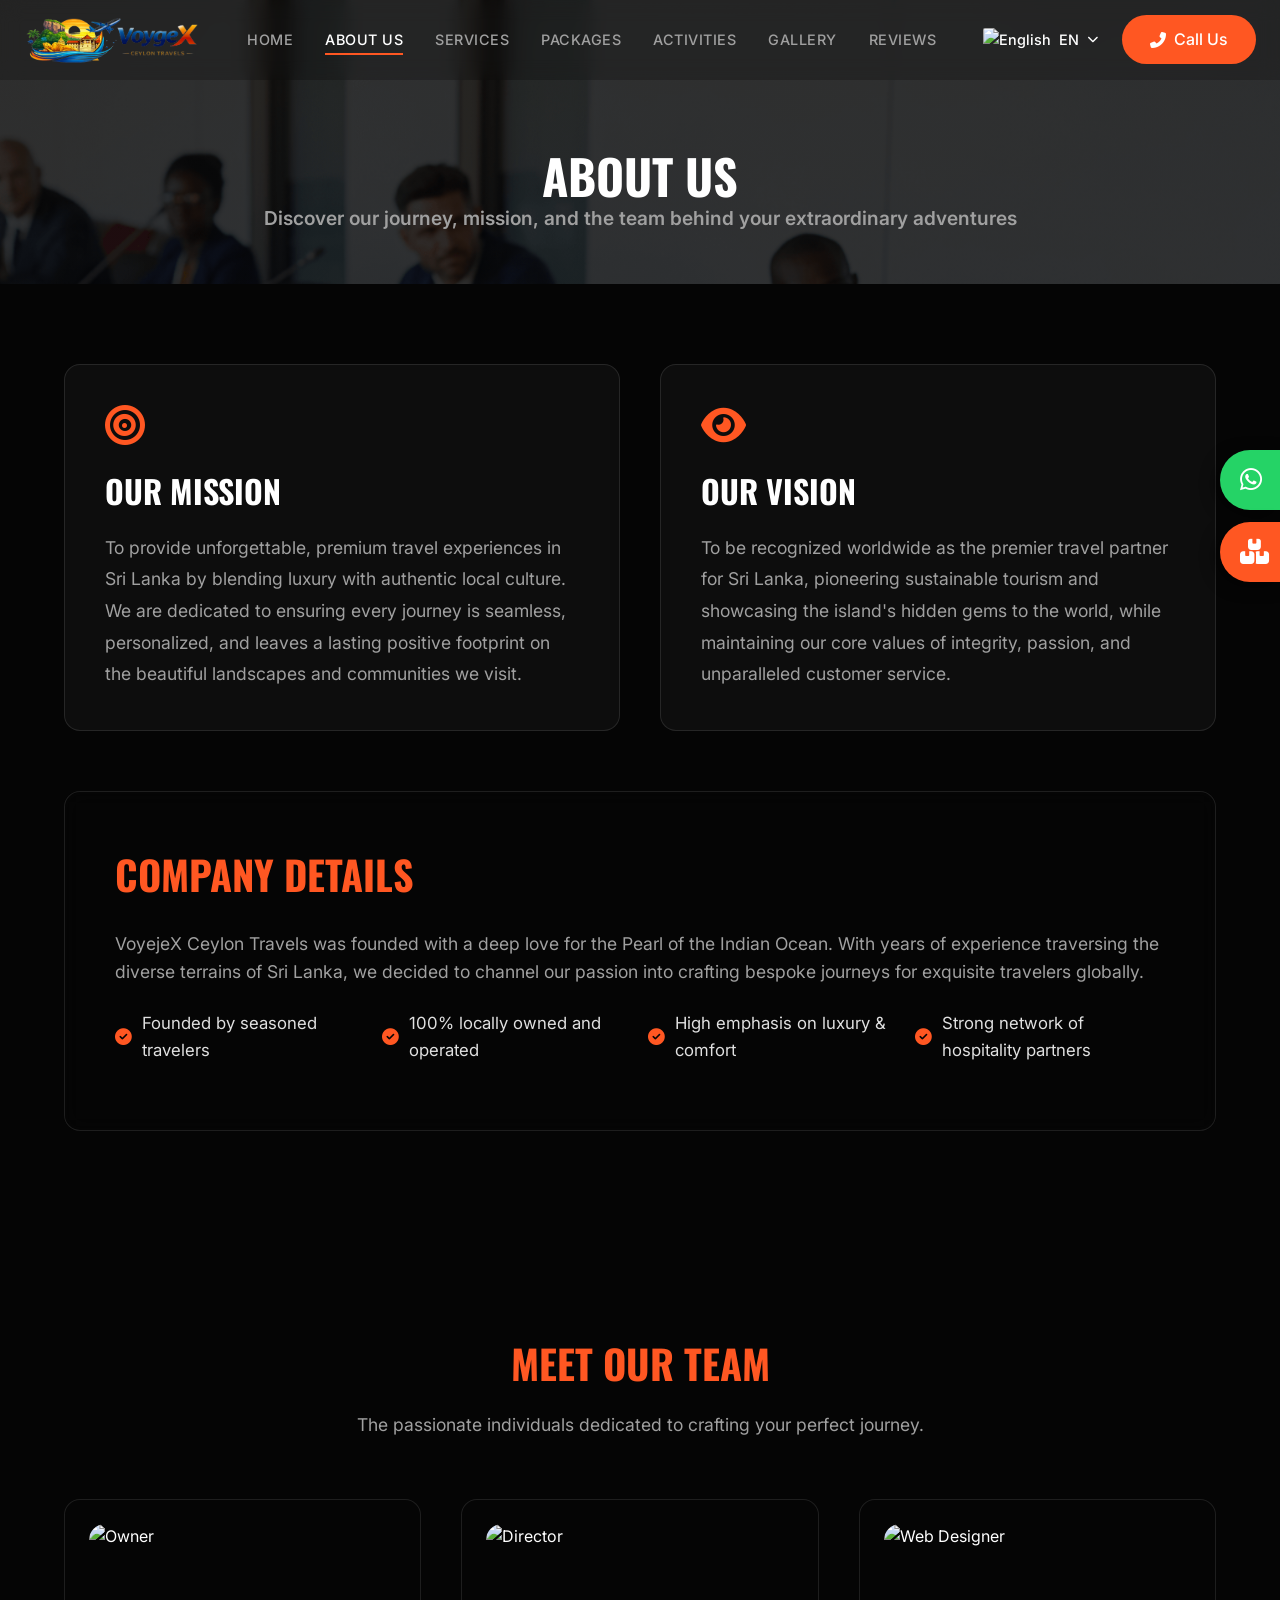
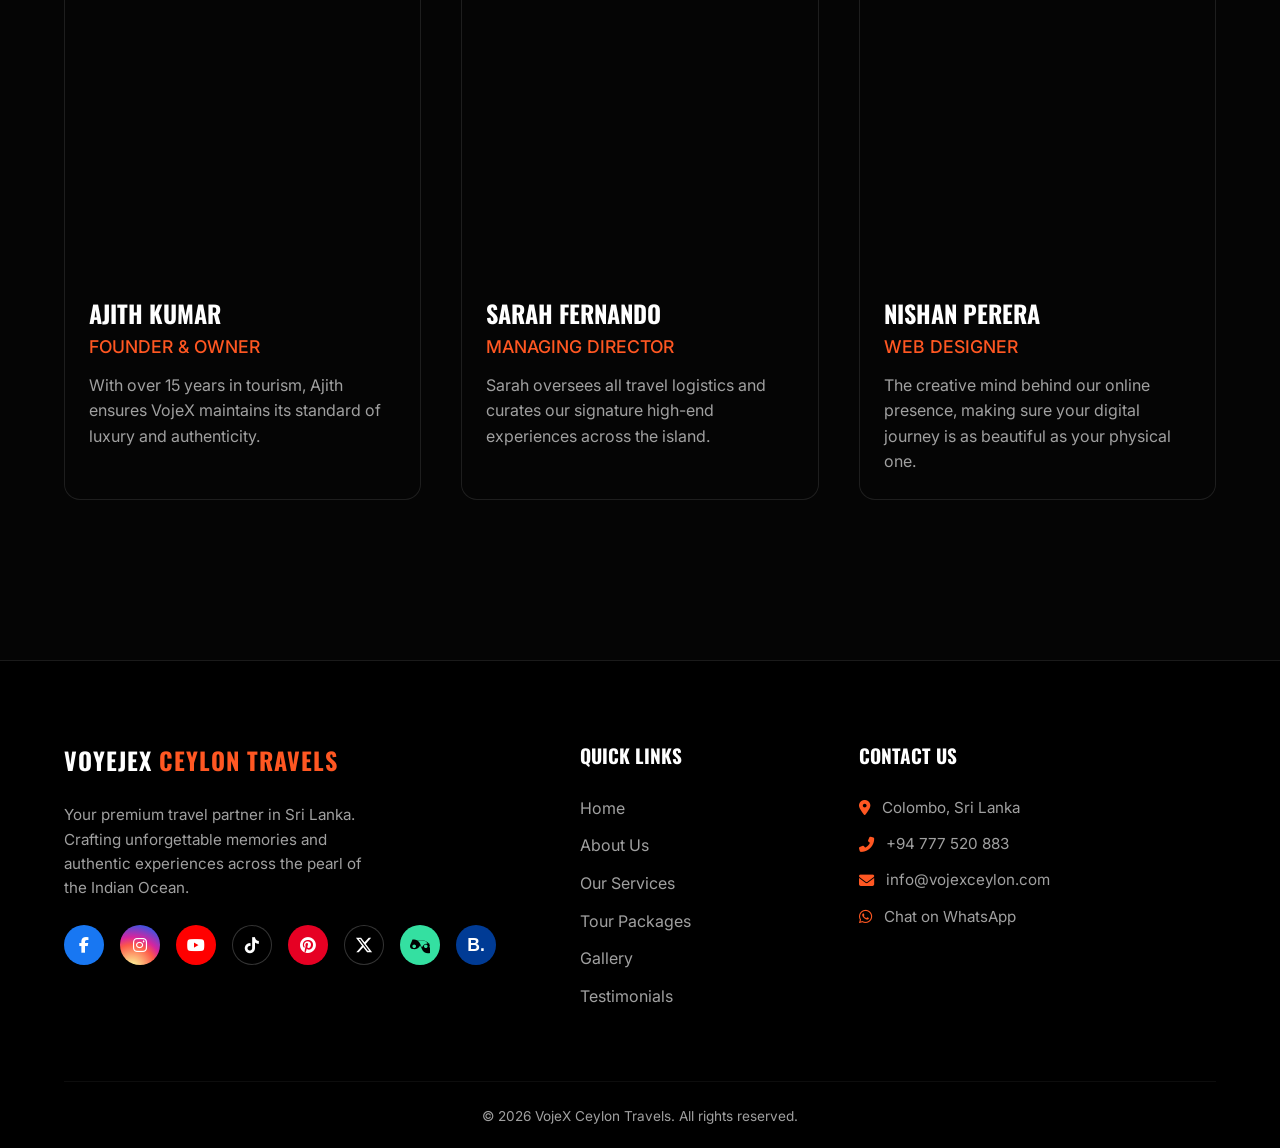
==== commit 24f33bea: "Add files via upload" ====
--- a/about.html
+++ b/about.html
@@ -12,14 +12,15 @@
         rel="stylesheet">
     <link rel="stylesheet" href="https://cdnjs.cloudflare.com/ajax/libs/font-awesome/6.4.0/css/all.min.css">
     <link rel="stylesheet" href="styles.css">
+    <link rel="icon" type="image/png" href="images/logo1.png">
 </head>
 
 <body>
     <!-- Header -->
     <header id="main-header">
         <div class="header-container">
-            <a href="#" class="logo">
-                <span class="logo-text">VoyejeX</span> <span class="logo-highlight">Ceylon Travels</span>
+            <a href="index.html" class="logo" style="display: flex; align-items: center;">
+                <img src="images/custom.png" alt="VojeX Ceylon Travels" style="height: 50px; width: auto;">
             </a>
 
             <nav class="desktop-nav" id="main-nav">
@@ -280,7 +281,7 @@
         </a>
     </div>
 
-    <div id="google_translate_element" style="display: none;"></div>
+    <div id="google_translate_element"></div>
     <script type="text/javascript">
         function googleTranslateElementInit() {
             new google.translate.TranslateElement({ pageLanguage: 'en', includedLanguages: 'en,ar,zh-CN,nl,fr,de,it,pt,ru,es', autoDisplay: false }, 'google_translate_element');
--- a/styles.css
+++ b/styles.css
@@ -299,7 +299,9 @@
         right: -100%;
         width: 100%;
         height: 100vh;
-        background-color: var(--clr-bg);
+        background-color: rgba(10, 10, 10, 0.98); /* Solid background for visibility */
+        backdrop-filter: blur(20px);
+        -webkit-backdrop-filter: blur(20px);
         flex-direction: column;
         align-items: center;
         justify-content: center;
@@ -318,6 +320,19 @@
 
     .hamburger {
         display: flex;
+        z-index: 1001; /* Keep above dropdown */
+    }
+
+    .hamburger.active .bar:nth-child(1) {
+        transform: translateY(7px) rotate(45deg);
+    }
+
+    .hamburger.active .bar:nth-child(2) {
+        opacity: 0;
+    }
+
+    .hamburger.active .bar:nth-child(3) {
+        transform: translateY(-7px) rotate(-45deg);
     }
 
     .header-btn {
@@ -501,7 +516,7 @@
 /* Services */
 .services-grid {
     display: grid;
-    grid-template-columns: repeat(auto-fit, minmax(300px, 1fr));
+    grid-template-columns: repeat(auto-fit, minmax(260px, 1fr));
     gap: 32px;
 }
 
@@ -605,7 +620,7 @@
 
 .tours-grid {
     display: grid;
-    grid-template-columns: repeat(auto-fit, minmax(320px, 1fr));
+    grid-template-columns: repeat(auto-fit, minmax(260px, 1fr));
     gap: 32px;
 }
 
@@ -915,28 +930,87 @@
     transform: rotate(0deg) scale(1.05);
 }
 
+@media (max-width: 992px) {
+    .why-us-visuals {
+        height: 350px;
+        margin-top: 30px;
+        flex: none;
+    }
+
+    .polaroid {
+        width: 160px;
+        height: 200px;
+        left: 50%;
+        margin-left: -80px;
+    }
+
+    .p-1 {
+        top: 40px;
+        transform: translateX(-70px) rotate(-12deg);
+    }
+
+    .p-1:hover {
+        transform: translateX(-70px) rotate(-5deg) scale(1.05);
+    }
+
+    .p-2 {
+        top: 80px;
+        transform: translateX(0) scale(1.1) rotate(5deg);
+        z-index: 5;
+    }
+
+    .p-2:hover {
+        transform: translateX(0) scale(1.15) rotate(0deg);
+    }
+
+    .p-3 {
+        top: 40px;
+        transform: translateX(70px) rotate(8deg);
+    }
+
+    .p-3:hover {
+        transform: translateX(70px) rotate(0deg) scale(1.05);
+    }
+}
+
 @media (max-width: 576px) {
     .why-us-visuals {
-        height: 400px;
+        height: 280px;
+        margin-top: 20px;
+        flex: none;
     }
 
     .polaroid {
-        width: 180px;
-        height: 220px;
+        width: 130px;
+        height: 160px;
+        margin-left: -65px;
     }
 
     .p-1 {
-        left: 0;
+        top: 20px;
+        transform: translateX(-50px) rotate(-12deg);
+    }
+
+    .p-1:hover {
+        transform: translateX(-50px) rotate(-5deg) scale(1.05);
     }
 
     .p-2 {
-        left: 25%;
         top: 60px;
+        transform: translateX(0) scale(1.1) rotate(5deg);
+    }
+
+    .p-2:hover {
+        transform: translateX(0) scale(1.15) rotate(0deg);
     }
 
     .p-3 {
-        left: 50%;
-        top: 120px;
+        top: 20px;
+        transform: translateX(50px) rotate(8deg);
+    }
+
+    .p-3:hover {
+        transform: translateX(50px) rotate(0deg) scale(1.05);
     }
 }
 
@@ -1618,4 +1692,132 @@
     border-color: var(--clr-primary);
     transform: translateY(-8px);
     box-shadow: 0 10px 30px rgba(0, 0, 0, 0.5);
+}
+
+/* Hide Google Translate native UI completely */
+.goog-te-banner-frame.skiptranslate, 
+.goog-te-banner-frame,
+#goog-gt-tt, 
+.goog-te-balloon-frame {
+    display: none !important;
+}
+
+body {
+    top: 0px !important;
+    position: static !important;
+}
+
+.goog-tooltip {
+    display: none !important;
+}
+
+.goog-tooltip:hover {
+    display: none !important;
+}
+
+.goog-text-highlight {
+    background-color: transparent !important;
+    box-shadow: none !important;
+}
+
+/* Mobile Optimization (Responsive Fixes) */
+@media (max-width: 768px) {
+    /* Section sizing */
+    .section {
+        padding: 60px 0;
+    }
+    
+    /* Typography scaling */
+    .section-title {
+        font-size: 2rem;
+    }
+    
+    .huge-title {
+        font-size: clamp(3rem, 10vw, 5rem);
+    }
+    
+    /* Header layout fixes */
+    .header-actions {
+        gap: 12px;
+    }
+    
+    .lang-switcher {
+        font-size: 0.8rem;
+    }
+    
+    .btn {
+        padding: 10px 20px;
+        font-size: 0.9rem;
+    }
+    
+    /* Hero */
+    .hero-content {
+        padding: 0 5%;
+        margin-top: 50px;
+    }
+    
+    /* Modals need more room */
+    .tour-modal-content, .review-form-container {
+        width: 95%;
+        padding: 20px;
+        margin: 10px;
+        max-height: 85vh;
+    }
+    
+    .modal-body {
+        padding: 15px;
+    }
+    
+    .modal-body h2 {
+        font-size: 1.5rem;
+    }
+    
+    .modal-body img {
+        height: 220px;
+    }
+    
+    .tour-card, .activity-card {
+        min-width: 280px;
+    }
+}
+
+@media (max-width: 576px) {
+    .huge-title {
+        font-size: 2.8rem;
+    }
+    
+    .hero-desc {
+        font-size: 0.95rem;
+    }
+    
+    .tours-grid, .services-grid, .about-grid {
+        gap: 20px;
+    }
+    
+    .tour-card, .service-card, .activity-card {
+        min-width: 0;
+        width: 100%;
+    }
+    
+    /* Footer elements */
+    .footer-desc {
+        max-width: 100%;
+    }
+    
+    /* Side buttons smaller on phones */
+    .side-btn {
+        width: 45px;
+        height: 45px;
+        font-size: 1.2rem;
+        padding-left: 14px;
+    }
+    
+    .side-btn:hover {
+        width: 180px;
+    }
+    
+    .side-btn span {
+        font-size: 0.85rem;
+        margin-left: 10px;
+    }
 }
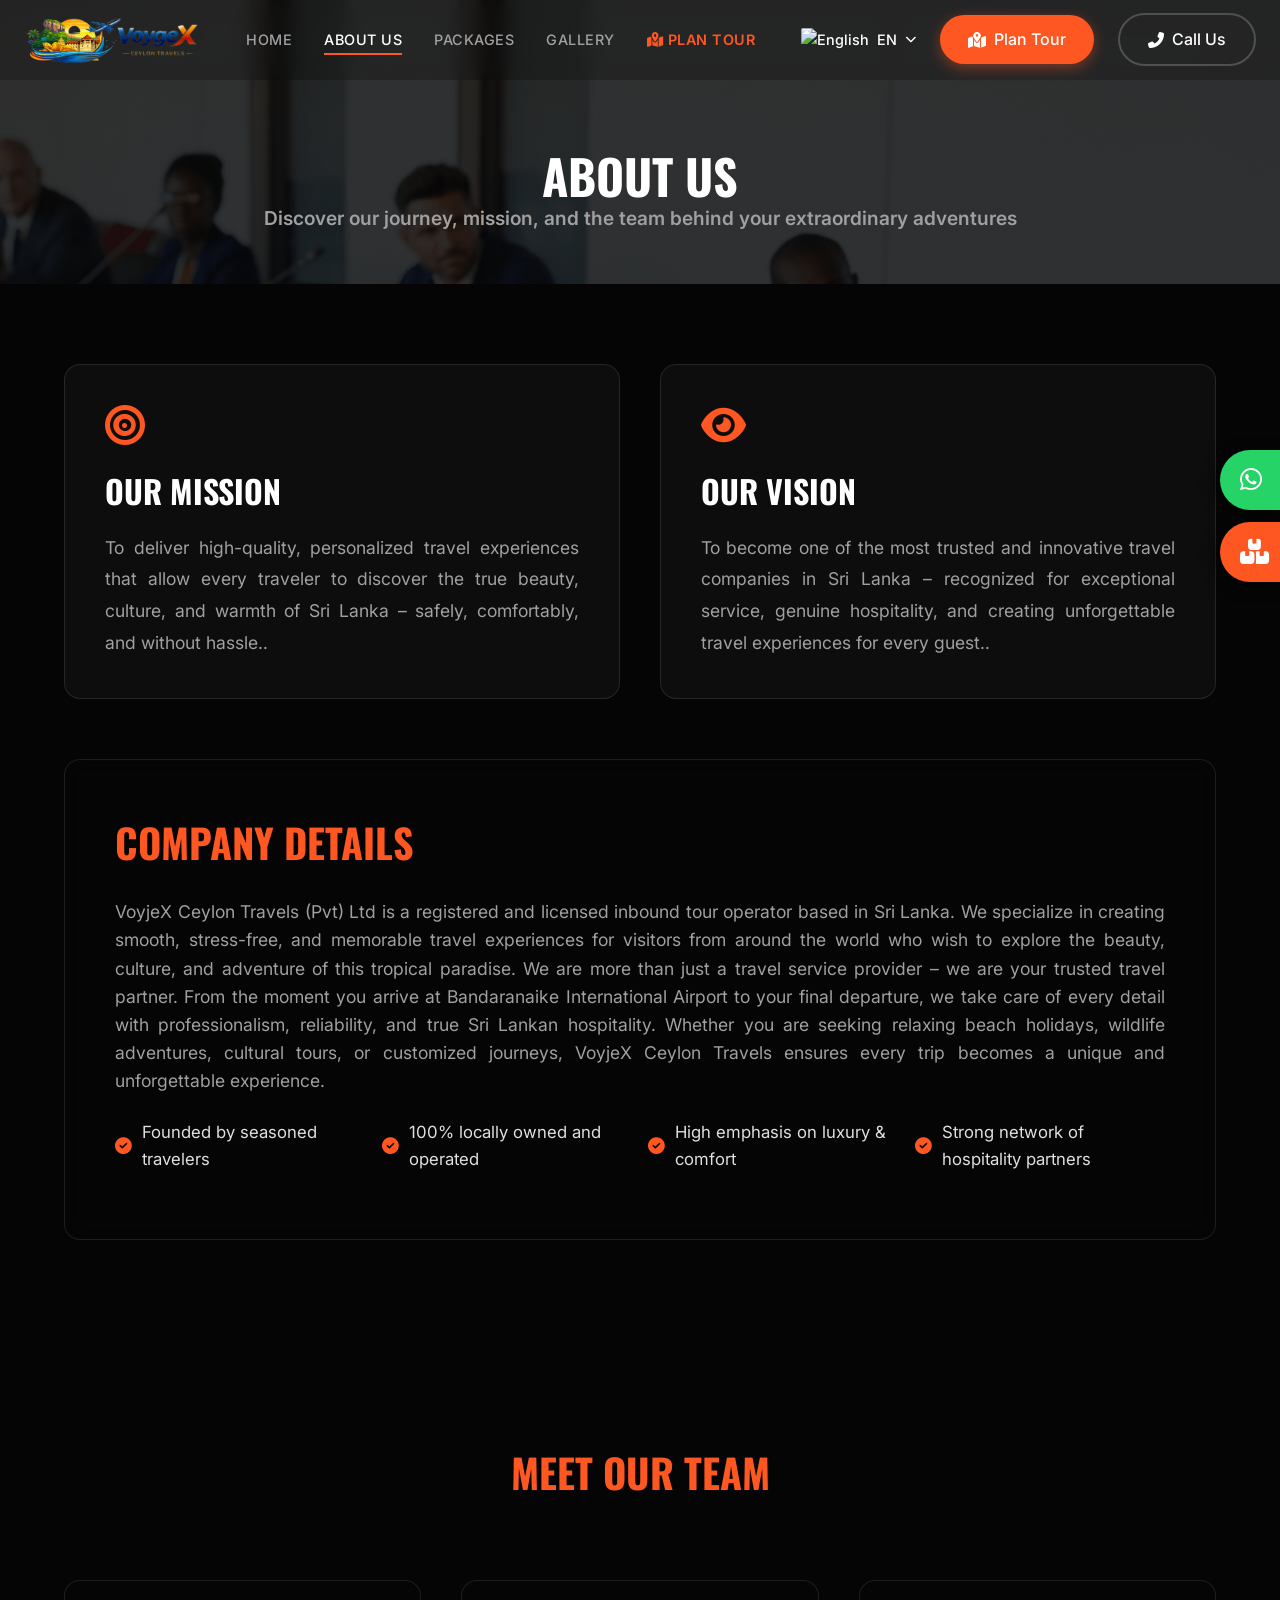
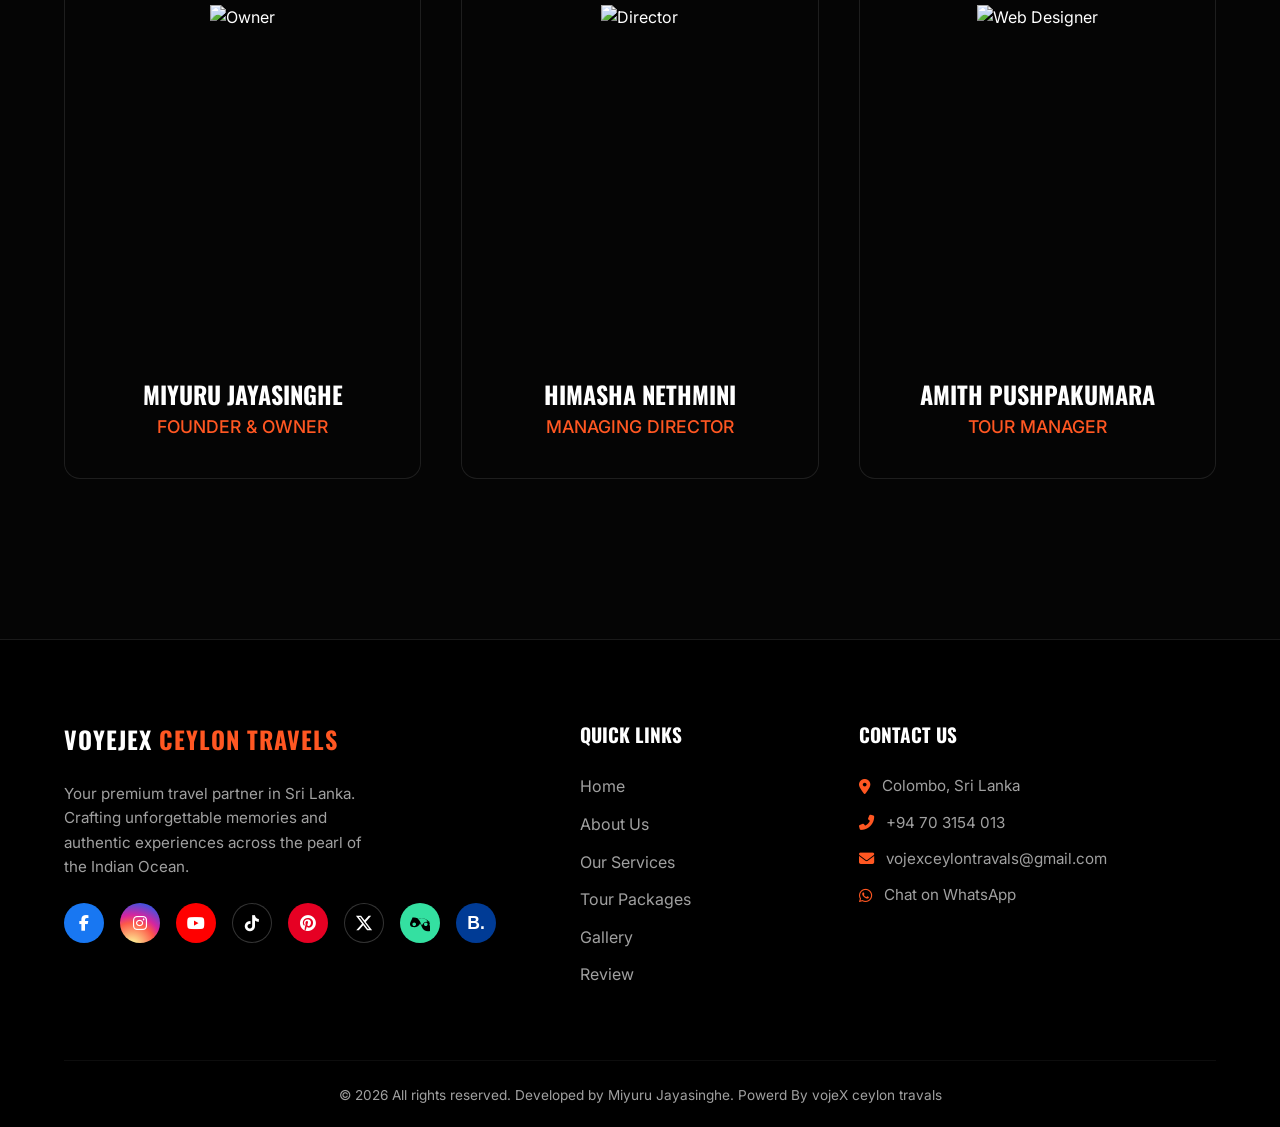
==== commit 8f5e5229: "Add files via upload" ====
--- a/about.html
+++ b/about.html
@@ -26,11 +26,9 @@
             <nav class="desktop-nav" id="main-nav">
                 <a href="index.html" class="nav-link">Home</a>
                 <a href="about.html" class="nav-link active">About Us</a>
-                <a href="index.html#services" class="nav-link">Services</a>
                 <a href="packages.html" class="nav-link">Packages</a>
-                <a href="index.html#activities" class="nav-link">Activities</a>
                 <a href="gallery.html" class="nav-link">Gallery</a>
-                <a href="index.html#reviews" class="nav-link">Reviews</a>
+                <a href="planner.html" class="nav-link" style="color: var(--clr-primary); font-weight: 600;"><i class="fas fa-map-marked-alt"></i> Plan Tour</a>
             </nav>
 
             <div class="header-actions">
@@ -63,7 +61,10 @@
                                 src="https://flagcdn.com/w20/es.png" alt="Spanish"> Spanish</a>
                     </div>
                 </div>
-                <a href="tel:+94777520883" class="btn btn-primary btn-pill header-btn">
+                <a href="planner.html" class="btn btn-primary btn-pill header-btn" style="box-shadow: 0 4px 14px rgba(255,87,34,0.4);">
+                    <i class="fas fa-map-marked-alt"></i> <span>Plan Tour</span>
+                </a>
+                <a href="tel:+94777520883" class="btn btn-ghost btn-pill header-btn" style="border-color: rgba(255,255,255,0.2);">
                     <i class="fas fa-phone-alt"></i> <span>Call Us</span>
                 </a>
                 <button class="hamburger" id="menu-btn" aria-label="Toggle Menu">
@@ -95,30 +96,44 @@
                         style="background: var(--clr-bg-card); padding: 40px; border-radius: var(--radius-card); border: 1px solid var(--clr-border);">
                         <i class="fas fa-bullseye text-primary" style="font-size: 2.5rem; margin-bottom: 20px;"></i>
                         <h2 style="font-size: 2rem; margin-bottom: 16px; color: white;">Our Mission</h2>
-                        <p style="color: var(--clr-text-muted); font-size: 1.1rem; line-height: 1.8;">To provide
-                            unforgettable, premium travel experiences in Sri Lanka by blending luxury with authentic
-                            local culture. We are dedicated to ensuring every journey is seamless, personalized, and
-                            leaves a lasting positive footprint on the beautiful landscapes and communities we visit.
+                        <p
+                            style="color: var(--clr-text-muted); font-size: 1.1rem; line-height: 1.8;text-align: justify;">
+                            To deliver
+                            high-quality, personalized travel experiences that allow every traveler to discover the true
+                            beauty, culture, and warmth of Sri Lanka – safely, comfortably, and without hassle..
                         </p>
                     </div>
                     <div class="about-card fade-up delay-1"
                         style="background: var(--clr-bg-card); padding: 40px; border-radius: var(--radius-card); border: 1px solid var(--clr-border);">
                         <i class="fas fa-eye text-primary" style="font-size: 2.5rem; margin-bottom: 20px;"></i>
                         <h2 style="font-size: 2rem; margin-bottom: 16px; color: white;">Our Vision</h2>
-                        <p style="color: var(--clr-text-muted); font-size: 1.1rem; line-height: 1.8;">To be recognized
-                            worldwide as the premier travel partner for Sri Lanka, pioneering sustainable tourism and
-                            showcasing the island's hidden gems to the world, while maintaining our core values of
-                            integrity, passion, and unparalleled customer service.</p>
+                        <p
+                            style="color: var(--clr-text-muted); font-size: 1.1rem; line-height: 1.8;text-align: justify;">
+
+                            To become one of the most trusted and innovative travel companies in Sri Lanka – recognized
+                            for exceptional service, genuine hospitality, and creating unforgettable travel experiences
+                            for every guest..</p>
                     </div>
                 </div>
 
                 <div class="company-details fade-up delay-2"
                     style="background: var(--clr-bg); padding: 50px; border-radius: var(--radius-card); border: 1px solid var(--clr-border); backdrop-filter: blur(10px);">
                     <h2 class="section-title" style="text-align: left; margin-bottom: 24px;">Company Details</h2>
-                    <p style="color: var(--clr-text-muted); margin-bottom: 24px; font-size: 1.1rem;">VoyejeX Ceylon
-                        Travels was founded with a deep love for the Pearl of the Indian Ocean. With years of experience
-                        traversing the diverse terrains of Sri Lanka, we decided to channel our passion into crafting
-                        bespoke journeys for exquisite travelers globally.</p>
+                    <p
+                        style="color: var(--clr-text-muted); margin-bottom: 24px; font-size: 1.1rem;text-align: justify;">
+                        VoyjeX Ceylon
+                        Travels (Pvt) Ltd is a registered and licensed inbound tour operator based in Sri Lanka. We
+                        specialize in creating smooth, stress-free, and memorable travel experiences for visitors from
+                        around the world who wish to explore the beauty, culture, and adventure of this tropical
+                        paradise.
+
+                        We are more than just a travel service provider – we are your trusted travel partner. From the
+                        moment you arrive at Bandaranaike International Airport to your final departure, we take care of
+                        every detail with professionalism, reliability, and true Sri Lankan hospitality.
+
+                        Whether you are seeking relaxing beach holidays, wildlife adventures, cultural tours, or
+                        customized journeys, VoyjeX Ceylon Travels ensures every trip becomes a unique and unforgettable
+                        experience.</p>
                     <ul class="check-list"
                         style="display: grid; grid-template-columns: repeat(auto-fit, minmax(250px, 1fr)); gap: 16px; list-style: none;">
                         <li style="display: flex; align-items: center; gap: 10px;"><i
@@ -140,7 +155,7 @@
             <div class="container">
                 <div class="section-header fade-up">
                     <h2 class="section-title">Meet Our Team</h2>
-                    <p class="section-subtitle">The passionate individuals dedicated to crafting your perfect journey.
+                    <p class="section-subtitle">
                     </p>
                 </div>
 
@@ -151,12 +166,11 @@
                             <img src="https://images.unsplash.com/photo-1560250097-0b93528c311a?q=80&w=400&auto=format&fit=crop"
                                 alt="Owner">
                         </div>
-                        <h3 style="font-size: 1.5rem; color: white;">Ajith Kumar</h3>
+                        <h3 style="font-size: 1.5rem; color: white;">Miyuru Jayasinghe</h3>
                         <p class="text-primary"
                             style="font-weight: 500; font-size: 1.1rem; margin-bottom: 12px; text-transform: uppercase;">
                             Founder & Owner</p>
-                        <p style="color: var(--clr-text-muted);">With over 15 years in tourism, Ajith ensures VojeX
-                            maintains its standard of luxury and authenticity.</p>
+                        <p style="color: var(--clr-text-muted);"></p>
                     </div>
 
                     <!-- Director -->
@@ -165,26 +179,24 @@
                             <img src="https://images.unsplash.com/photo-1573496359142-b8d87734a5a2?q=80&w=400&auto=format&fit=crop"
                                 alt="Director">
                         </div>
-                        <h3 style="font-size: 1.5rem; color: white;">Sarah Fernando</h3>
+                        <h3 style="font-size: 1.5rem; color: white;">Himasha Nethmini</h3>
                         <p class="text-primary"
                             style="font-weight: 500; font-size: 1.1rem; margin-bottom: 12px; text-transform: uppercase;">
                             Managing Director</p>
-                        <p style="color: var(--clr-text-muted);">Sarah oversees all travel logistics and curates our
-                            signature high-end experiences across the island.</p>
-                    </div>
-
-                    <!-- Web Designer -->
+                        <p style="color: var(--clr-text-muted);"></p>
+                    </div>
+
+                    <!-- tour-->
                     <div class="team-card fade-up delay-2">
                         <div class="team-img">
                             <img src="https://images.unsplash.com/photo-1507003211169-0a1dd7228f2d?q=80&w=400&auto=format&fit=crop"
                                 alt="Web Designer">
                         </div>
-                        <h3 style="font-size: 1.5rem; color: white;">Nishan Perera</h3>
+                        <h3 style="font-size: 1.5rem; color: white;">Amith Pushpakumara</h3>
                         <p class="text-primary"
                             style="font-weight: 500; font-size: 1.1rem; margin-bottom: 12px; text-transform: uppercase;">
-                            Web Designer</p>
-                        <p style="color: var(--clr-text-muted);">The creative mind behind our online presence, making
-                            sure your digital journey is as beautiful as your physical one.</p>
+                            Tour Manager</p>
+                        <p style="color: var(--clr-text-muted);"></p>
                     </div>
                 </div>
             </div>
@@ -247,7 +259,7 @@
                         <li><a href="index.html#services">Our Services</a></li>
                         <li><a href="packages.html">Tour Packages</a></li>
                         <li><a href="gallery.html">Gallery</a></li>
-                        <li><a href="index.html#reviews">Testimonials</a></li>
+                        <li><a href="index.html#reviews">Review</a></li>
                     </ul>
                 </div>
 
@@ -255,20 +267,19 @@
                     <h3>Contact Us</h3>
                     <ul>
                         <li><i class="fas fa-map-marker-alt text-primary"></i> Colombo, Sri Lanka</li>
-                        <li><i class="fas fa-phone-alt text-primary"></i> <a href="tel:+94777520883">+94 777 520 883</a>
+                        <li><i class="fas fa-phone-alt text-primary"></i> <a href="tel:+94703154013">+94 70 3154 013</a>
                         </li>
                         <li><i class="fas fa-envelope text-primary"></i> <a
-                                href="mailto:info@vojexceylon.com">info@vojexceylon.com</a></li>
-                        <li><i class="fab fa-whatsapp text-primary"></i> <a href="https://wa.me/94777520883">Chat on
+                                href="mailto:info@vojexceylon.com">vojexceylontravals@gmail.com</a></li>
+                        <li><i class="fab fa-whatsapp text-primary"></i> <a href="https://wa.me/94703154013">Chat on
                                 WhatsApp</a></li>
                     </ul>
                 </div>
             </div>
 
             <div class="footer-bottom">
-                <p>&copy; 2026 VojeX Ceylon Travels. All rights reserved.</p>
-            </div>
-        </div>
+                <p>&copy; 2026 All rights reserved. Developed by Miyuru Jayasinghe. Powerd By vojeX ceylon travals
+            </div>
     </footer>
 
     <!-- Sticky Side Buttons -->
--- a/styles.css
+++ b/styles.css
@@ -299,7 +299,8 @@
         right: -100%;
         width: 100%;
         height: 100vh;
-        background-color: rgba(10, 10, 10, 0.98); /* Solid background for visibility */
+        background-color: rgba(10, 10, 10, 0.98);
+        /* Solid background for visibility */
         backdrop-filter: blur(20px);
         -webkit-backdrop-filter: blur(20px);
         flex-direction: column;
@@ -320,7 +321,8 @@
 
     .hamburger {
         display: flex;
-        z-index: 1001; /* Keep above dropdown */
+        z-index: 1001;
+        /* Keep above dropdown */
     }
 
     .hamburger.active .bar:nth-child(1) {
@@ -620,7 +622,7 @@
 
 .tours-grid {
     display: grid;
-    grid-template-columns: repeat(auto-fit, minmax(260px, 1fr));
+    grid-template-columns: repeat(auto-fit, minmax(300px, 1fr));
     gap: 32px;
 }
 
@@ -1220,7 +1222,7 @@
     overflow-x: auto;
     gap: 12px;
     padding: 20px 0;
-    margin-bottom: 40px;
+    margin-bottom: 60px;
     scrollbar-width: none;
 }
 
@@ -1686,6 +1688,7 @@
     border-radius: var(--radius-card);
     border: 1px solid var(--clr-border);
     transition: all var(--transition-normal);
+    text-align: center;
 }
 
 .team-card:hover {
@@ -1695,9 +1698,9 @@
 }
 
 /* Hide Google Translate native UI completely */
-.goog-te-banner-frame.skiptranslate, 
+.goog-te-banner-frame.skiptranslate,
 .goog-te-banner-frame,
-#goog-gt-tt, 
+#goog-gt-tt,
 .goog-te-balloon-frame {
     display: none !important;
 }
@@ -1722,61 +1725,64 @@
 
 /* Mobile Optimization (Responsive Fixes) */
 @media (max-width: 768px) {
+
     /* Section sizing */
     .section {
         padding: 60px 0;
     }
-    
+
     /* Typography scaling */
     .section-title {
         font-size: 2rem;
     }
-    
+
     .huge-title {
         font-size: clamp(3rem, 10vw, 5rem);
     }
-    
+
     /* Header layout fixes */
     .header-actions {
         gap: 12px;
     }
-    
+
     .lang-switcher {
         font-size: 0.8rem;
     }
-    
+
     .btn {
         padding: 10px 20px;
         font-size: 0.9rem;
     }
-    
+
     /* Hero */
     .hero-content {
         padding: 0 5%;
         margin-top: 50px;
     }
-    
+
     /* Modals need more room */
-    .tour-modal-content, .review-form-container {
+    .tour-modal-content,
+    .review-form-container {
         width: 95%;
         padding: 20px;
         margin: 10px;
         max-height: 85vh;
     }
-    
+
     .modal-body {
         padding: 15px;
     }
-    
+
     .modal-body h2 {
         font-size: 1.5rem;
     }
-    
+
     .modal-body img {
         height: 220px;
     }
-    
-    .tour-card, .activity-card {
+
+    .tour-card,
+    .activity-card {
         min-width: 280px;
     }
 }
@@ -1785,25 +1791,29 @@
     .huge-title {
         font-size: 2.8rem;
     }
-    
+
     .hero-desc {
         font-size: 0.95rem;
     }
-    
-    .tours-grid, .services-grid, .about-grid {
+
+    .tours-grid,
+    .services-grid,
+    .about-grid {
         gap: 20px;
     }
-    
-    .tour-card, .service-card, .activity-card {
+
+    .tour-card,
+    .service-card,
+    .activity-card {
         min-width: 0;
         width: 100%;
     }
-    
+
     /* Footer elements */
     .footer-desc {
         max-width: 100%;
     }
-    
+
     /* Side buttons smaller on phones */
     .side-btn {
         width: 45px;
@@ -1811,11 +1821,11 @@
         font-size: 1.2rem;
         padding-left: 14px;
     }
-    
+
     .side-btn:hover {
         width: 180px;
     }
-    
+
     .side-btn span {
         font-size: 0.85rem;
         margin-left: 10px;
